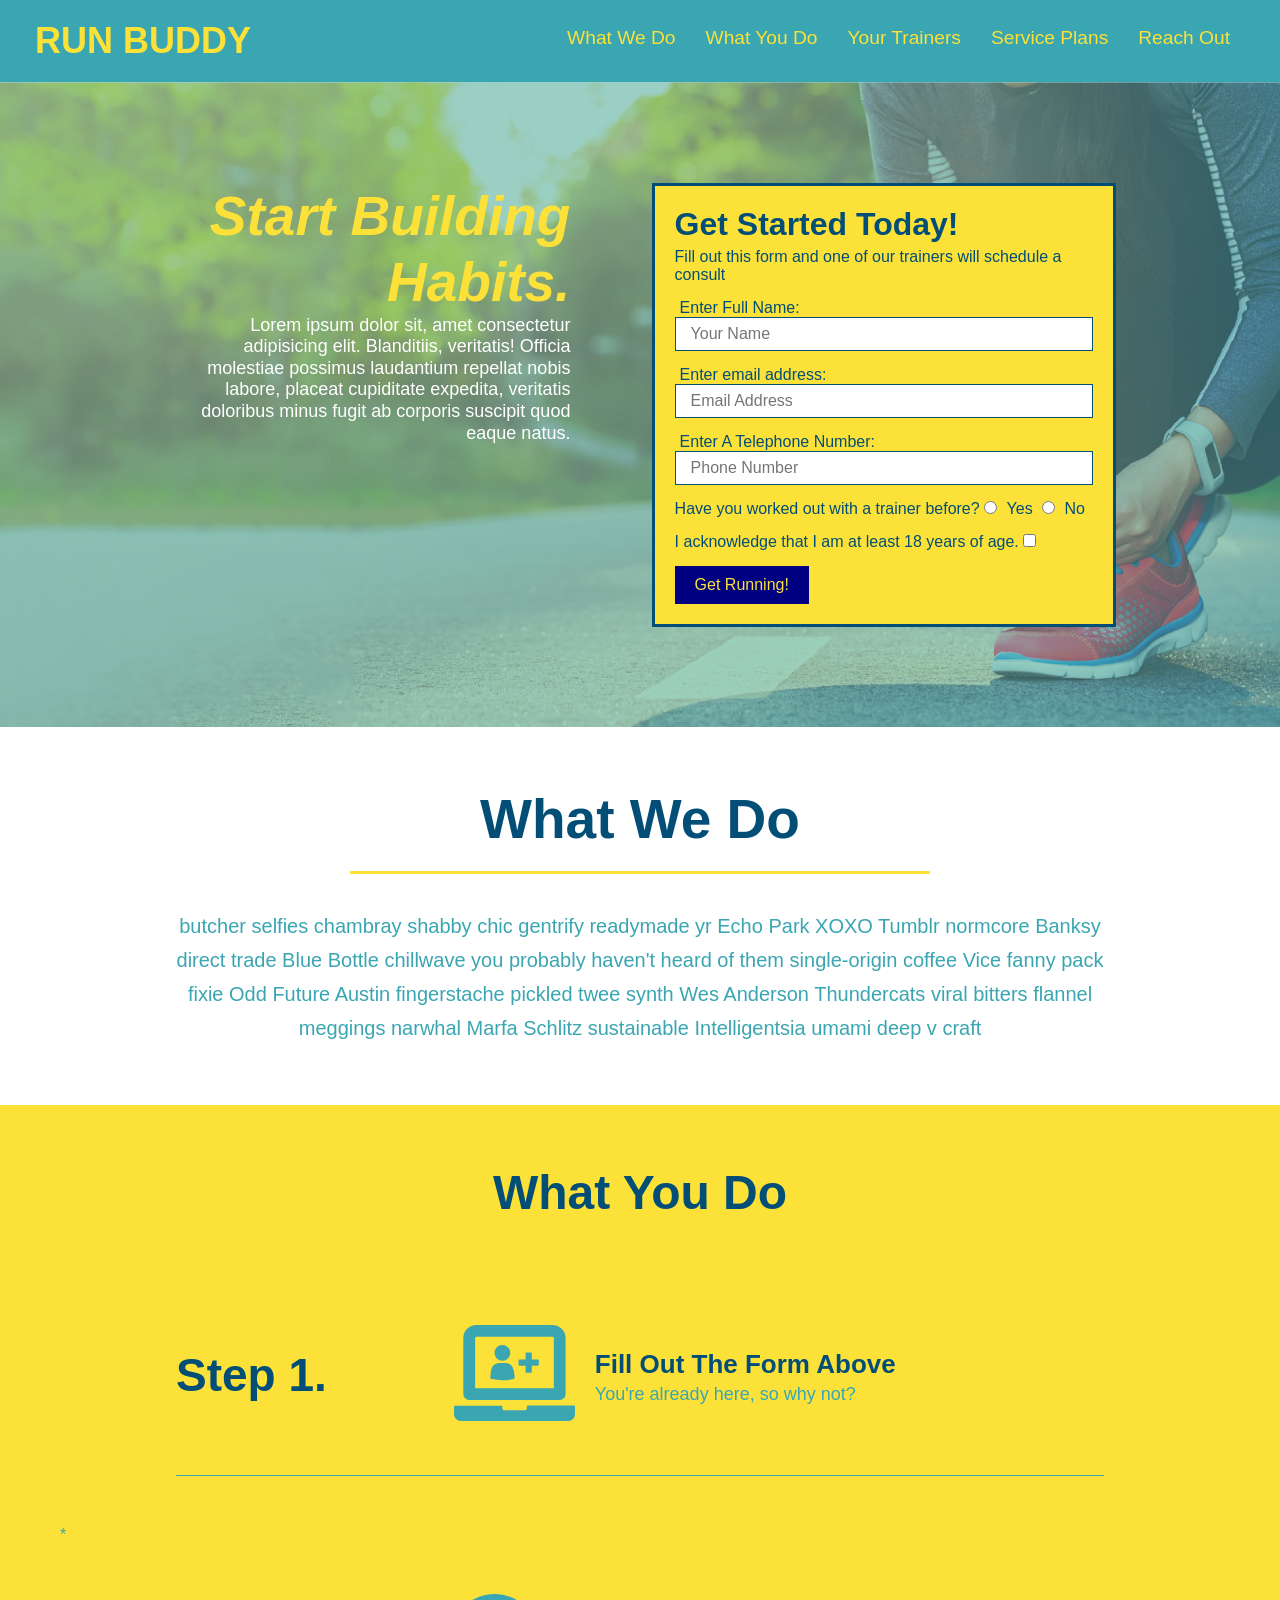
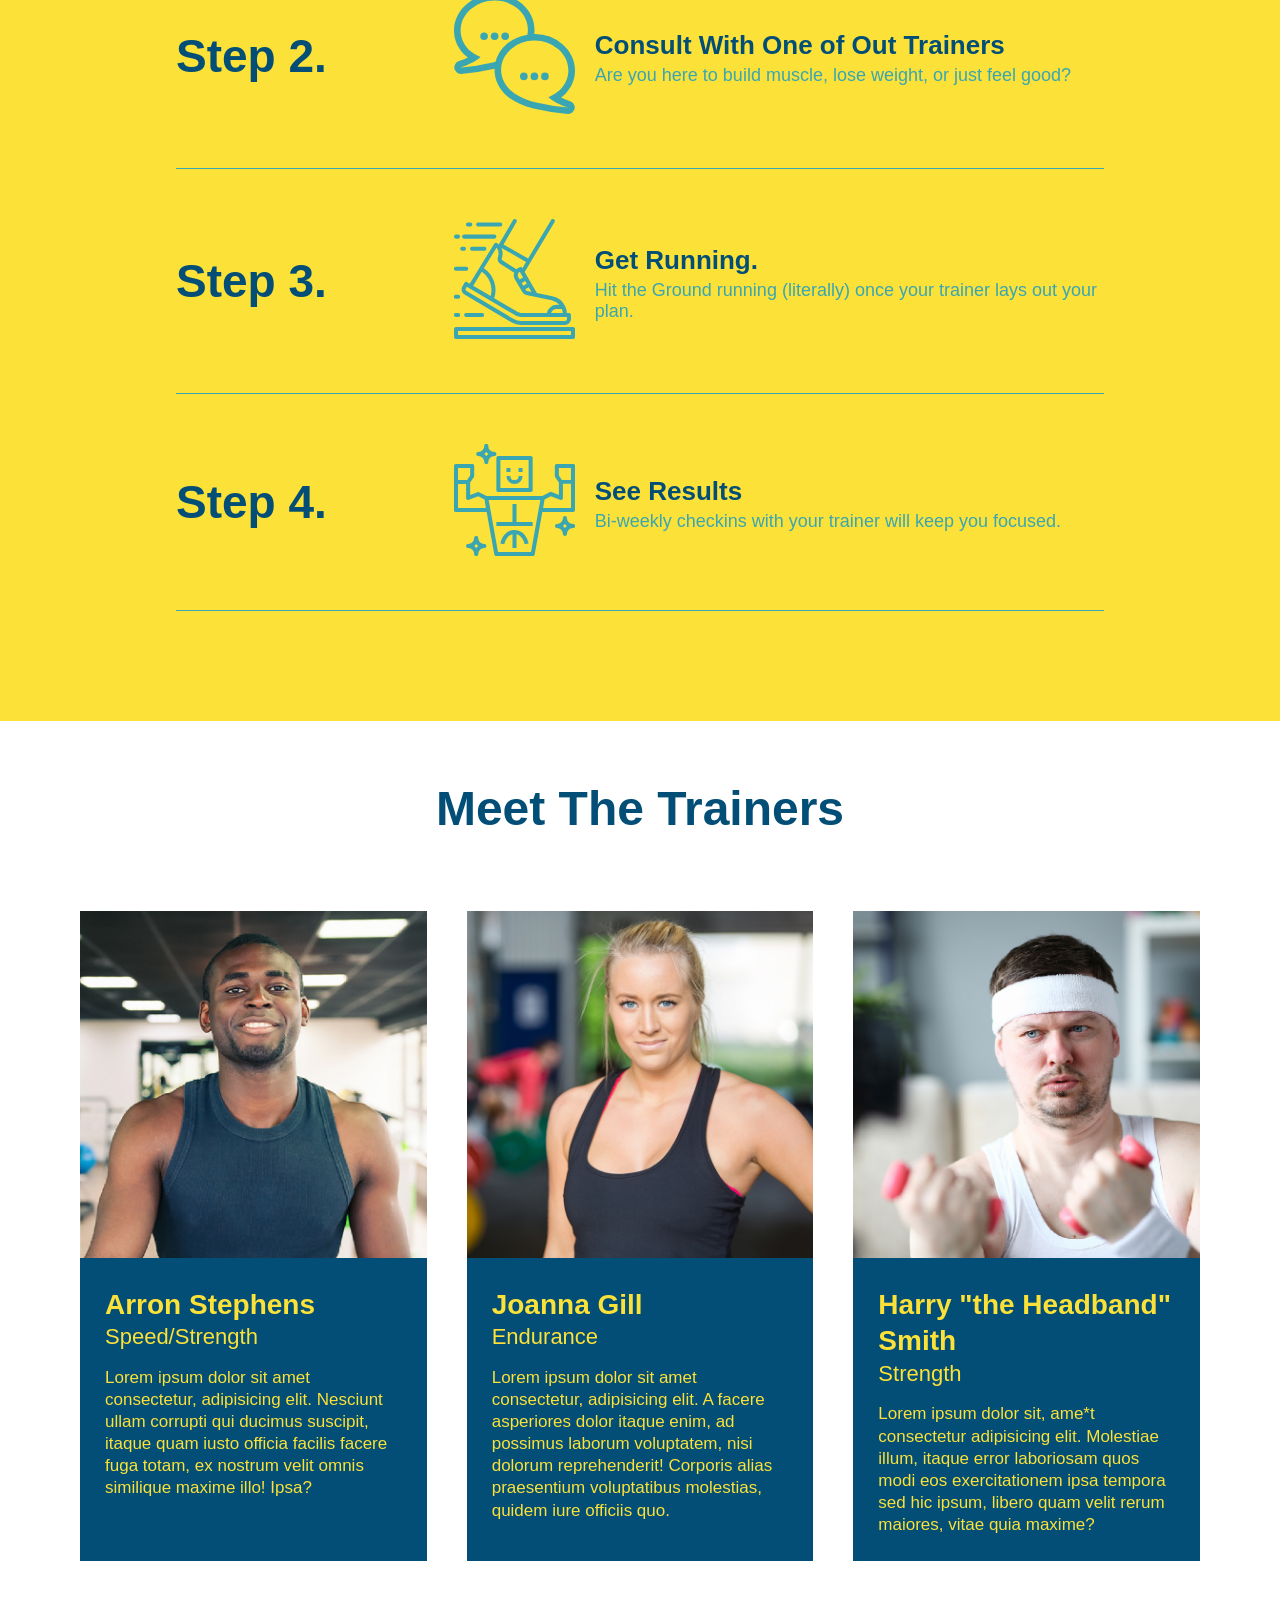
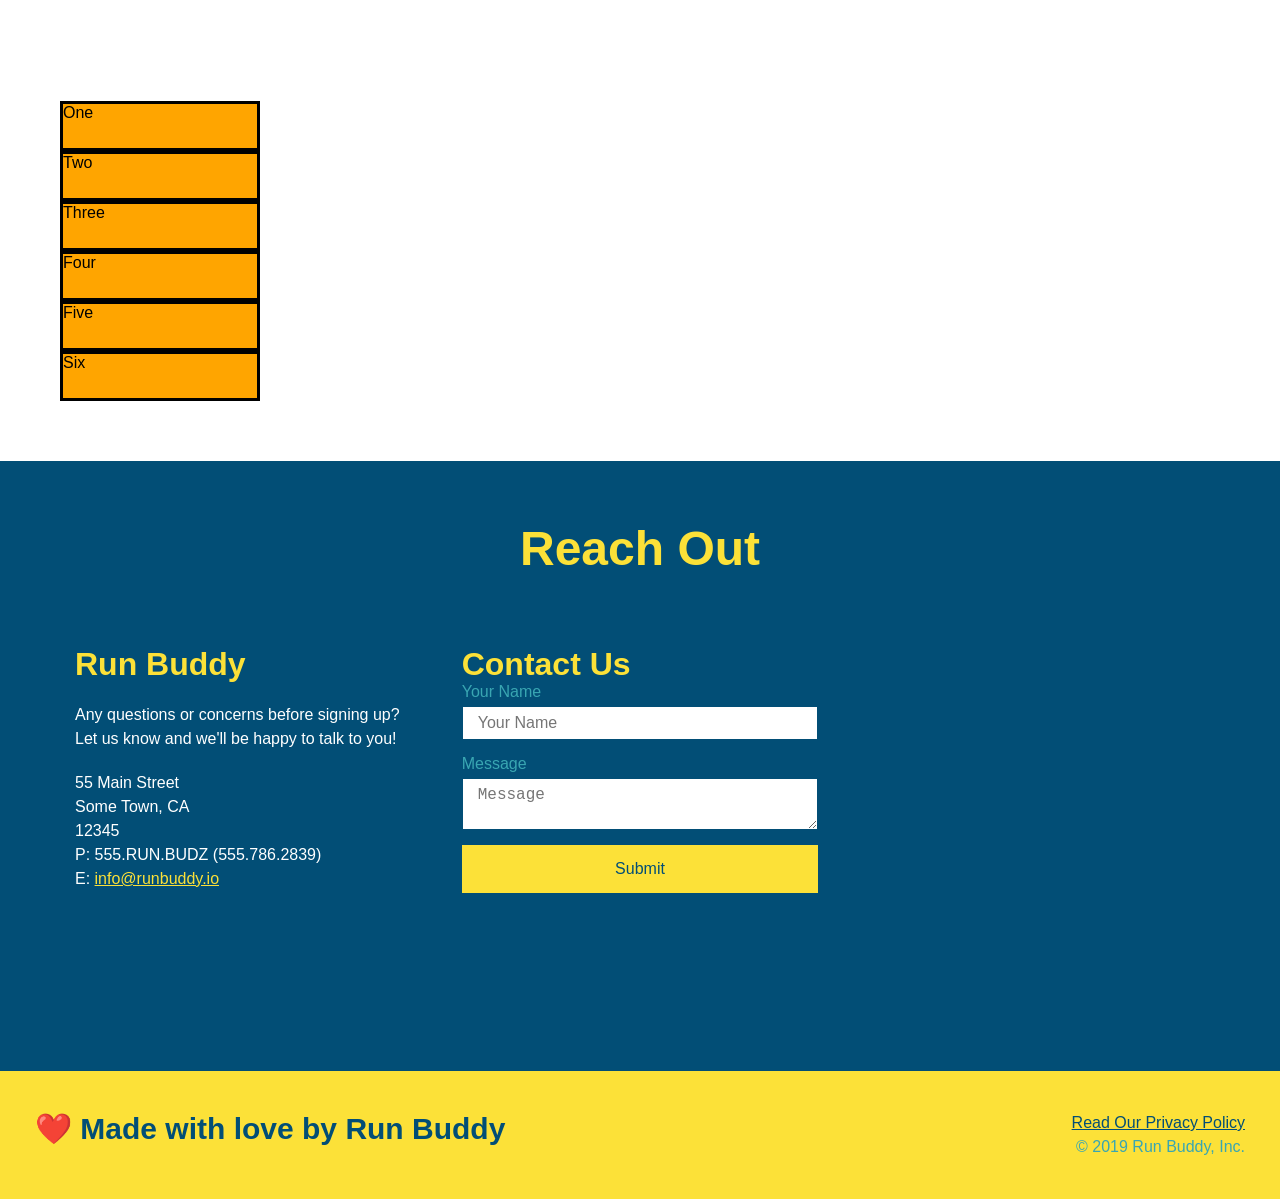
==== index.html @ 864a6c9a "added grid example" ====
<!DOCTYPE html>
<html lang="en">
<head>
    <meta name="viewport" content="width=device-width, initial-scale=1.0" />
    <meta charset="UTF-8"/>
    <title>Run Buddy</title>
</head>
<link rel="stylesheet" href="./assets/css/style.css" />
<body>
    <!--navigation-->
<header>
        <h1>
            <a href="./index.html">RUN BUDDY</a>
        </h1>
  <nav>
    <!--unordered list element-->
    <ul>
        <!--list item element-->
        <li>    
            <!--anchor element-->
            <a href="#what-we-do"> What We Do</a>    
        </li>
        <li>
            <a href="#what-you-do">What You Do</a>
        </li>
        <li>
            <a href="#your-trainers">Your Trainers</a>
        </li>
        <li>
            <a href="#service-plans">Service Plans</a>
        </li>
        <li>
            <a href="#reach-out">Reach Out</a>
        </li>
    </ul>
  </nav>
</header>  

    <!--hero/jumbotron-->
<section class="hero">
    <article class="hero-cta">
        <h2>Start Building Habits.</h2>
        <p>Lorem ipsum dolor sit, amet consectetur adipisicing elit. Blanditiis, veritatis! Officia molestiae possimus laudantium repellat nobis labore, placeat cupiditate expedita, veritatis doloribus minus fugit ab corporis suscipit quod eaque natus.</p>
    </article>
    <div class="hero-form">
        <h3>Get Started Today!</h3>
        <p>Fill out this form and one of our trainers will schedule a consult</p>
        <form>
            <label for="name">Enter Full Name:</label>
            <input class="form-input" type="text" placeholder="Your Name" name="name" id="name"/>
            <label for="email">Enter email address:</label>
            <input class="form-input" type="email" placeholder="Email Address" name="email" id="email"/>
            <label for="phone">Enter A Telephone Number:</label>
            <input class="form-input" type="tel" placeholder="Phone Number" name="phone" id="phone"/>
            <p>Have you worked out with a trainer before?
                <input type="radio" name="trainer-confirm" id="trainer-yes">
                <label for="trainer-yes">Yes</label>
                <input type="radio" name="trainer-confirm" id="trainer-no">
                <label for="trainer-no">No</label>
            </p>
            <p>
                I acknowledge that I am at least 18 years of age.
                <input type="checkbox" name="age-confirm" id="checkbox">
                <label for="18-or-over"></label>
            </p>
            <button type="submit">
                Get Running!
            </button>   
        </form>
    </div>
</section>

<!--"What we do" section-->
<section id="what-we-do" class="intro">
    <div class="flex-row">
        <h2 class="section-title primary-border">What We Do</h2>
    </div>

    <div class="flex-row">
        <p>
            butcher selfies chambray shabby chic gentrify readymade yr Echo Park XOXO Tumblr normcore Banksy direct trade Blue Bottle chillwave you probably haven't heard of them single-origin coffee Vice fanny pack fixie Odd Future Austin fingerstache pickled twee synth Wes Anderson Thundercats viral bitters flannel meggings narwhal Marfa Schlitz sustainable Intelligentsia umami deep v craft
        </p>
    </div>
</section>

<!--"what you do" section-->
<section id="what-you-do" class="steps" >
    <div class="flex-row">
        <h2 class="section-title secondary-border">What You Do</h2>
    </div>
    
    <div class="step">
        <h3>Step 1.</h3>
        <div class="step-info">
            <div class="step-img">
                <img src="./assets/images/step-1.svg" alt="" />
            </div>    
            <div class="step-text">
                <h4>Fill Out The Form Above</h4>
                <p>You're already here, so why not?</p>
            </div> 
        </div>    
    </div>
*
    <div class="step">
        <h3>Step 2.</h3>
        <div class="step-info">
            <div class="step-img">
                <img src="./assets/images/step-2.svg" alt="" />
            </div>
            <div class="step-text">
                <h4>Consult With One of Out Trainers</h4>    
                <p>Are you here to build muscle, lose weight, or just feel good?</p>
            </div>   
        </div>        
    </div>

    <div class="step">
        <h3>Step 3.</h3>
        <div class="step-info">
            <div class="step-img">
                <img src="./assets/images/step-3.svg" alt="" />
            </div>
            <div class="step-text">    
                <h4>Get Running.</h4>
                <p>Hit the Ground running (literally) once your trainer lays out your plan.</p>
            </div>      
        </div>        
    </div>

    <div class="step">
        <h3>Step 4.</h3>
        <div class="step-info">
            <div class="step-img">  
                <img src="assets/images/step-4.svg" alt="" />
            </div>
            <div class="step-text">
                <h4>See Results</h4>
                <p>Bi-weekly checkins with your trainer will keep you focused.</p>
            </div>
        </div>
    </div>
</section>

<!--"meet the trainers" section-->
<section id="your-trainers">
    <div class="flex-row">
        <h2 class="section-title primary-border">Meet The Trainers</h2>
    </div>
    <!--first trainer bio-->
    <div class="trainers">
    <article class="trainer">
        <img src="./assets/images/trainer-1.jpg" alt="Arron Stephens in his workout clothes, ready to pump iron" />
            <div class="trainer-bio">
                <h3 class="trainer-name">Arron Stephens</h3>
                <h4 class="trainer-role">Speed/Strength</h4>
                <p>Lorem ipsum dolor sit amet consectetur, adipisicing elit. Nesciunt ullam corrupti qui ducimus suscipit, itaque quam iusto officia facilis facere fuga totam, ex nostrum velit omnis similique maxime illo! Ipsa?</p>
            </div>
    </article>
    <!--second trainer bio-->
    <article class="trainer">
        <img src="./assets/images/trainer-2.jpg" alt="Joanna Gill cooling off after a workout">
        <div class="trainer-bio">
            <h3 class="trainer-name">Joanna Gill</h3>
            <h4 class="trainer-role">Endurance</h4>
            <p>Lorem ipsum dolor sit amet consectetur, adipisicing elit. A facere asperiores dolor itaque enim, ad possimus laborum voluptatem, nisi dolorum reprehenderit! Corporis alias praesentium voluptatibus molestias, quidem iure officiis quo.</p>
        </div>
    </article>
    <!--third trainer bio-->
    <article class="trainer">
        <img src="./assets/images/trainer-3.jpg" alt="Harry Smith wearing a headband and lifting comically small pink weights">
        <div class="trainer-bio">
            <h3 class="trainer-name">Harry "the Headband" Smith</h3>
            <h4 class="trainer-info">Strength</h4>
        <p>Lorem ipsum dolor sit, ame*t consectetur adipisicing elit. Molestiae illum, itaque error laboriosam quos modi eos exercitationem ipsa tempora sed hic ipsum, libero quam velit rerum maiores, vitae quia maxime?</p>
        </div>
    </article>
    </div>
</section>

<!--grid container for service plans-->
<section id="sevice-plans" class="sevices">
    <div class="service-grid-container">
        <div class="service-grid-item">One</div>
        <div class="service-grid-item">Two</div>
        <div class="service-grid-item">Three</div>
        <div class="service-grid-item">Four</div>
        <div class="service-grid-item">Five</div>
        <div class="service-grid-item">Six</div>
    </div>
</section>

<!--"reach out" section-->
<section id="reach-out" class="contact">
    <div class="flex-row">
        <h2 class="section-title secondary-border">Reach Out</h2>
    </div>

    <div class="contact-info"> 
       
        <div>
            <h3>Run Buddy</h3>
            <p>
                Any questions or concerns before signing up?
                <br />
                Let us know and we'll be happy to talk to you!
            </p>

            <address>
                55 Main Street <br />
                Some Town, CA <br />
                12345 <br />
                P: 555.RUN.BUDZ (555.786.2839)<br />
                E: <a href="mailto:info@runbuddy.io">info@runbuddy.io</a>
            </address>
        </div>

        <div class="contact-form">
            <h3>Contact Us</h3>
            <form>
                <label for="contact-name">Your Name</label>
                <input type="text" id="contact-name" placeholder="Your Name"/>

                <label for="contact-message">Message</label>
                <textarea id="contact-message" placeholder="Message"></textarea>

                <button type="submit">Submit</button>
            </form>
        </div>

        <iframe src="https://www.google.com/maps/embed?pb=!1m18!1m12!1m3!1d103471.45223251419!2d-86.49048897384084!3d35.86168162501963!2m3!1f0!2f0!3f0!3m2!1i1024!2i768!4f13.1!3m3!1m2!1s0x8863f80e5b170141%3A0x850cb92ad6b577f6!2sMurfreesboro%2C%20TN!5e0!3m2!1sen!2sus!4v1607637557446!5m2!1sen!2sus"
            width="400"
            height="400"
            frameborder="0"
            style="border:0;"
            allowfullscreen="" 
            aria-hidden="false"
            tabindex="0">
        </iframe>

    </div>    
</section>



<!--footer-->
<footer>
    <h2>❤️ Made with love by Run Buddy</h2>
        <div>
                <a href="./privacy-policy.html">Read Our Privacy Policy</a><br />
                &copy; 2019 Run Buddy, Inc.
        </div>
</footer>
</body>
</html>
---- assets/css/style.css ----
*
    {
        margin: 0;
        padding: 0;
        box-sizing: border-box;
    }

body
    {
        color: #39a6b2;
        font-family: Helvetica, Arial, sans-serif;
    }
/* apply styles to <header>*/
header
    {
        padding: 20px 35px;
        background-color: #39a6b2;
        display: flex;
        justify-content: space-between;
        flex-wrap: wrap;
    }

header h1
    {
        font-weight: bold;
        font-size: 36px;
        color: #fce138;
        margin:0;
    }

header a
    {
        text-decoration: none;
        color: #fce138;
    }

header nav
    {
        margin: 7px 0;
    }

header nav ul
    {
        display: flex;
        flex-wrap: wrap;
        justify-content: space-between;
        align-items: center;
        list-style: none;
    }
    
header nav ul li a
    {
        padding: 10px 15px;
        font-weight: lighter;
        font-size: 1.5vw;
    }

/* apply styles to the footer*/
footer  
    {
        display: flex; 
        justify-content: space-between;
        flex-wrap: wrap; 
        background: #fce138;
        width: 100%;
        padding: 40px 35px;
    }

footer h2 
    
    {
        color: #024e76;
        font-size: 30px;
        margin: 0;
    }

footer div 
    {
        line-height: 1.5;
        text-align: right;
    }

footer a
    {
        color: #024e76;
    }

section 
    {
        padding: 60px;
    }

/* hero style start*/
.hero 
    {
        align-items: flex-start;
        display: flex;
        justify-content: center;
        flex-wrap: wrap;
        background-image: url("../images/hero-bg.jpg");
        background-size: cover;
        background-position: center;
    }

    .hero-cta
        {
            width: 35%;
            text-align: right;
            margin: 3.5%;
            color: #fff;
            font-size: 18px;
            line-height: 1.2;
        }

    .hero-cta h2
        {
            font-style: italic;
            font-size: 55px;
            color: #fce138;
        }

    .hero-form
    {
        background-color: #fce138;
        padding: 20px;
        color: #024e76;
        border: solid 3px #024e76;
        width: 40%;
        margin: 3.5%;
    }

.hero-form p
    {
        margin: 5px 0 15px 0;
    }

.hero-form h3 
    {
        font-size: xx-large;
        margin: 0;
    }

.form-input
    {
        border: 1px solid #024e76;
        display: block;
        padding: 7px 15px;
        font-size: 16px;
        color: #024e76;
        width: 100%;
        margin-bottom: 15px;
    }

.hero-form label 
    {
        margin: 0 5px;
    }

.hero-form button
    {
        background-color: navy;
        color: #fce138;
        border:none;
        padding: 10px 20px;
        font-size: 16px;
    }
/*hero style ends*/

/*start style info section*/

.section-title
    {
        padding-bottom: 20px;
        text-align: center;
        width: 50%;
        margin: 0 auto 35px auto;
        font-size: 48px;
        color: #024e76;
        
    }

.primary-border
    {
        border-color: #fce138;
    }

.secondary-border
    {
        border-color: #39a6b2;
    }

.intro h2
    {
        font-size: 55px;
        color: #024e76;
        margin-bottom: 35px;
        padding: 0 100px 20px 100px;
        border-bottom: 3px solid;
        border-color: #fce138; 
        display: inline-block;
    }

.intro p
    {
        text-align: center;
        line-height: 1.7;
        color: #39a6b2;
        width: 80%;
        font-size: 20px;
        margin: 0 auto 0 auto;
    }

.steps  
    {
        background-color: #fce138;
    }

.step
    {
        margin: 50px auto;
        padding-bottom: 50px;
        width: 80%;
        border-bottom: 1px solid #39a6b2;
        display: flex;
        flex-wrap: wrap;
        align-items: center;
        justify-content: space-between;
    }

.step-info
    {
        flex: 2 70%;
        display: flex;
        flex-wrap: wrap;
        align-items: center;
    }

.step-img
    {
        flex: 1 12%;
        margin-right: 20px;
    }

.step h3
    {
        flex: 1 30%;
        color: #024e76;
        font-size: 46px;
    }

.step-text
    {
        flex: 12;
    }

.step-text p
    {
        color: #39a6b2;
        font-size: 18px;
    }

.step-text h4
    {
        font-size: 26px;
        line-height: 1.5;
        color: #024e76;
    }

.step-img img
    {
        max-width: 100%;
    }

/* start styling trainer info*/

.trainers 
    {
        width: 100%;
        margin: 0 auto;
        display: flex;
        flex-wrap: wrap;
        justify-content: space-around;
    }

.trainer
    {
        margin: 20px;
        background: #024e76;
        color: #fce138;
        flex: 1;
    }

.trainer img
    {
        width: 100%;
    }

.trainer-bio
    {
        padding: 25px;
        line-height: 1.3;
    }

.trainer-bio h3
    {
        font-size: 28px;
    }

.trainer-bio h4
    {
        font-weight: lighter;
        font-size: 22px;
        margin-bottom: 15px;
    }

.trainer-bio p
    {
        font-size: 17px;
    }

.text-left
    {
        text-align: left;
    }

.text-right
    {
        text-align: right;
    }

.flex-row
    {
        display: flex;
    }
/* end styling trainer info*/

/* service plan grid style */
.service-grid-container
    {
        display: grid;
    }

.service-grid-item
    {
        width: 200px;
        height: 50px;
        background-color: orange;
        border: solid;
        color: black;
    }


/* start styling reach out section*/
.contact
    {
        background-color: #024e76;
    }

.contact h2
    {
        color: #fce138;
    }

.contact-info
    {
        display: flex;
        justify-content: space-between;
        flex-wrap: wrap;
    }

.contact-info > *
    {
        flex: 1;
        margin: 15px;
    }

.contact-info iframe
    {
        height: 350px;
    }

.contact h3 
    {
        color: #fce138;
        font-size: 32px;
    }

.contact-info p, .contact-info address 
    {
        margin: 20px 0;
        line-height: 1.5;
        font-size: 16px;
        font-style: normal;
        color: white;
    }

.contact-info a
    {
        color: #fce138;
    }

.contact-form input, .contact-form textarea
    {
        border: 1px solid #024e76;
        display: block;
        padding: 7px 15px;
        font-size: 16px;
        color: #024e76;
        width: 100%;
        margin-bottom: 15px;
        margin-top: 5px;
    }

.contact-form button
    {
        width: 100%;
        border: none;   
        background: #fce138;
        color: #024e76;
        text-align: center;
        padding: 15px 0;
        font-size: 16px;
    }

/*reach out style end*/

/* MediaQuery styles*/ 

@media screen and (max-width:980px)
{
    header
        {
            padding-bottom: 0;
            justify-content: center;
        }
    
    header h1 
        {
            width: 100%;
            text-align: center;
        }
    
    header nav ul
        {
            margin-top: 20px;
            width: 100%;
            justify-content: center;
        }
    footer h2, footer div
        {
            text-align: center;
            width: 100%;
        }
    .hero-cta, .hero-form
        {
            width: 100%;
        }
    .hero-cta
        {
            text-align: center;
        }
    .section-title
        {
            width: 80%;
        }
    .trainer
        {
            flex: 0 70%;
        }
    .contact-info iframe
        {
            flex: 1 100%;
        }
}

@media screen and (max-width:768px)
{
    section 
        {
            padding: 30px 15px;
        }
    .step h3 
        {
            flex: 1 100%;
            text-align: center;
        }
    .step-info
        {
            flex: 2 100%;
            text-align: center;
            justify-content: center;
        }
    .step-img 
        {
            flex: 0 32%;
            margin-right: 0;
            margin-top: 15px;
            margin-bottom: 15px;
        }
    .step-text
        {
            flex: 100%;
        }
}

@media screen and (max-width: 575px)
{
    .hero-form button 
        {
            width: 100%;
        }
    .section-title
        {
            width: 95%;
        }
    .intro p 
        {
            width: 100%;
        }
    .trainer
        {
            flex: 0 100%;
        }
    .contact-info > *
        {
            flex: 0 100%;
        }
    .contact-form
        {
            order: 3;
        }
}
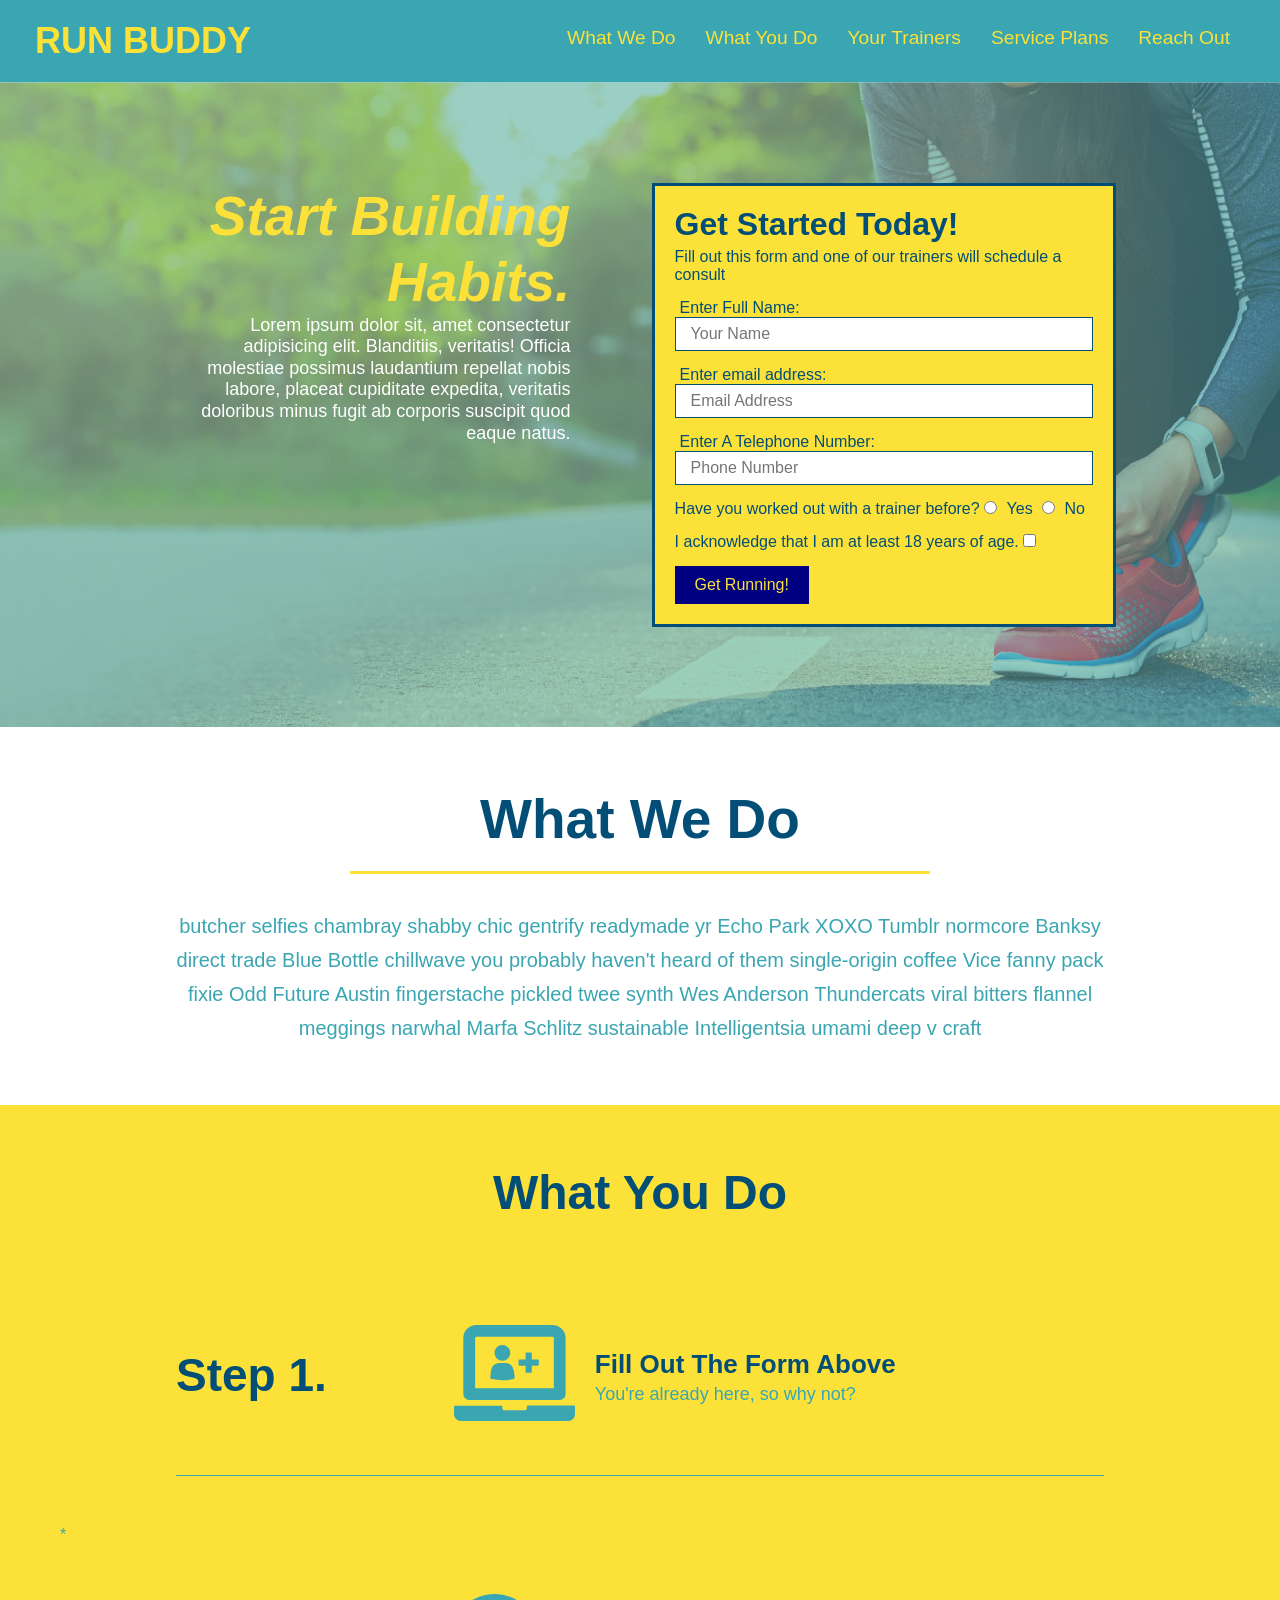
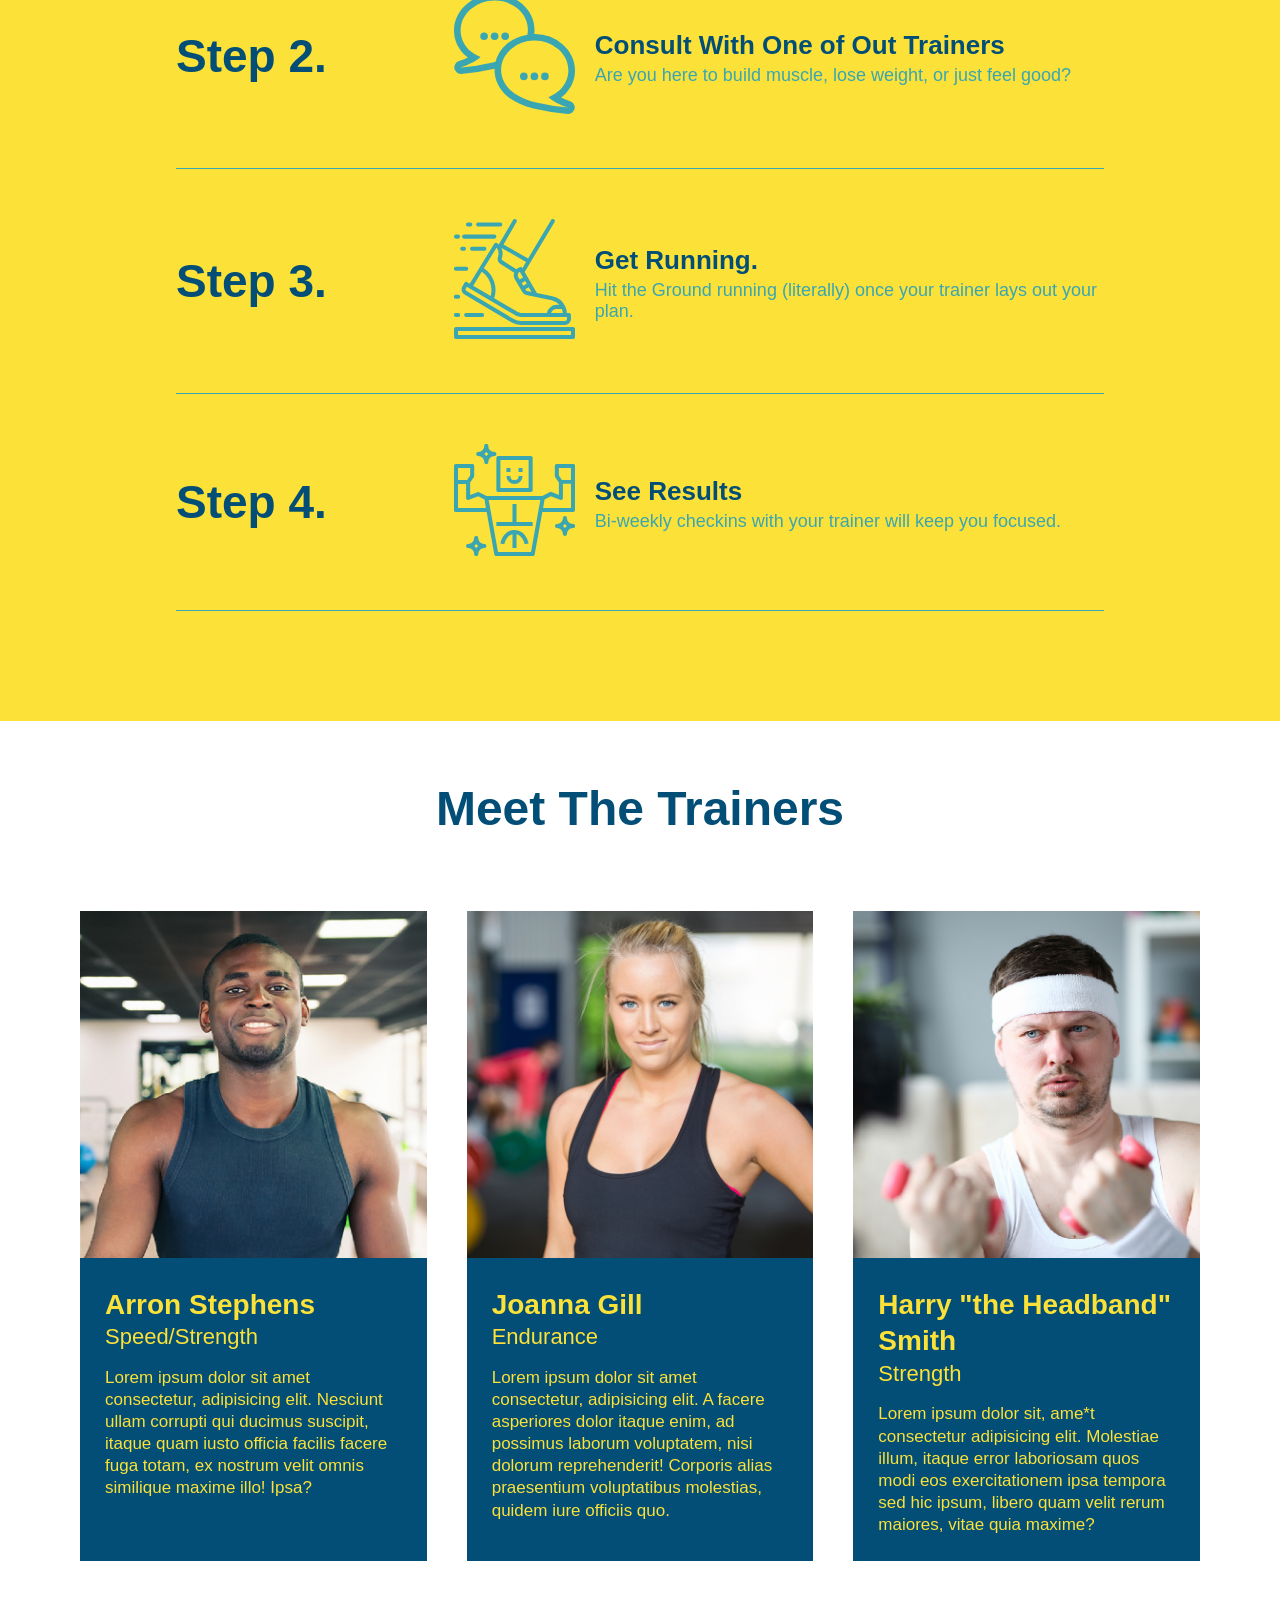
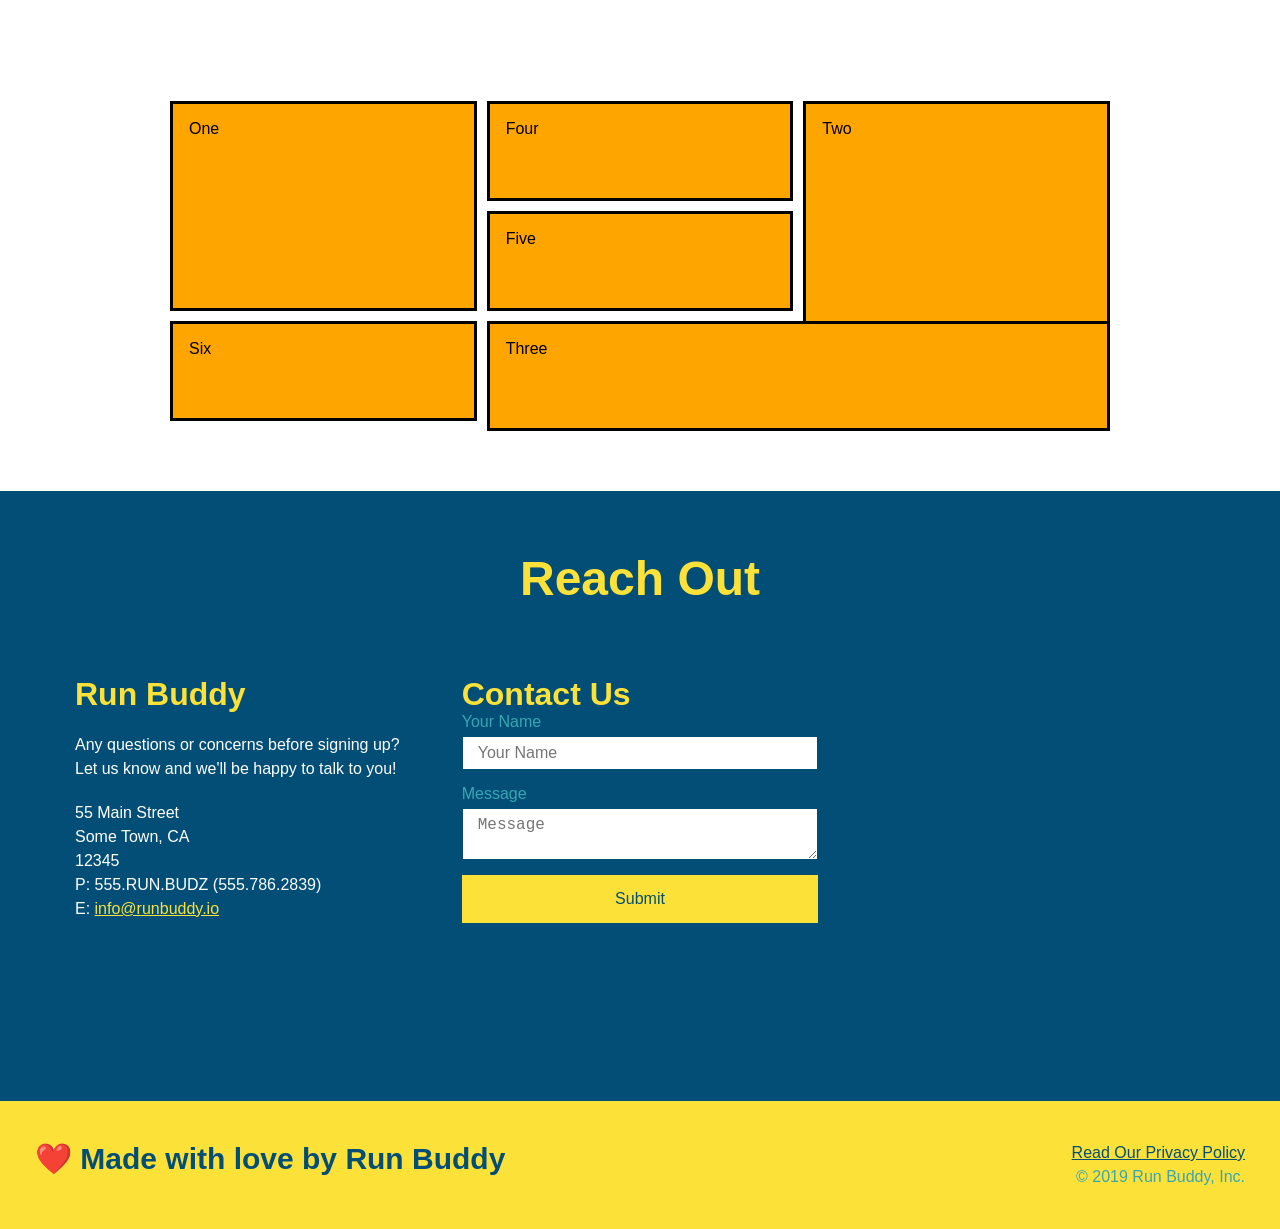
==== commit bb180925: "example grid" ====
--- a/index.html
+++ b/index.html
@@ -181,12 +181,12 @@
 <!--grid container for service plans-->
 <section id="sevice-plans" class="sevices">
     <div class="service-grid-container">
-        <div class="service-grid-item">One</div>
-        <div class="service-grid-item">Two</div>
-        <div class="service-grid-item">Three</div>
-        <div class="service-grid-item">Four</div>
-        <div class="service-grid-item">Five</div>
-        <div class="service-grid-item">Six</div>
+        <div class="service-grid-item box1">One</div>
+        <div class="service-grid-item box2">Two</div>
+        <div class="service-grid-item box3">Three</div>
+        <div class="service-grid-item box4">Four</div>
+        <div class="service-grid-item box5">Five</div>
+        <div class="service-grid-item box6">Six</div>
     </div>
 </section>
 
--- a/assets/css/style.css
+++ b/assets/css/style.css
@@ -337,17 +337,39 @@
 /* service plan grid style */
 .service-grid-container
     {
+        max-width: 940px;
+        margin: 0 auto;
         display: grid;
+        grid-template-columns: repeat(3, 1fr);
+        grid-template-rows: repeat(3, 100px);
+        grid-gap: 10px;
     }
 
 .service-grid-item
     {
-        width: 200px;
-        height: 50px;
         background-color: orange;
         border: solid;
+        padding: 1em;
         color: black;
     }
+
+.box1 
+    {
+        grid-column: 1/2;
+        grid-row: 1/3;
+    }
+
+.box2
+    {
+        grid-column: 3/4;
+        grid-row: 1/-1;
+    }
+
+.box3 
+{
+    grid-column: 2/ span 2;
+    grid-row: 3/ span1;
+}
 
 
 /* start styling reach out section*/
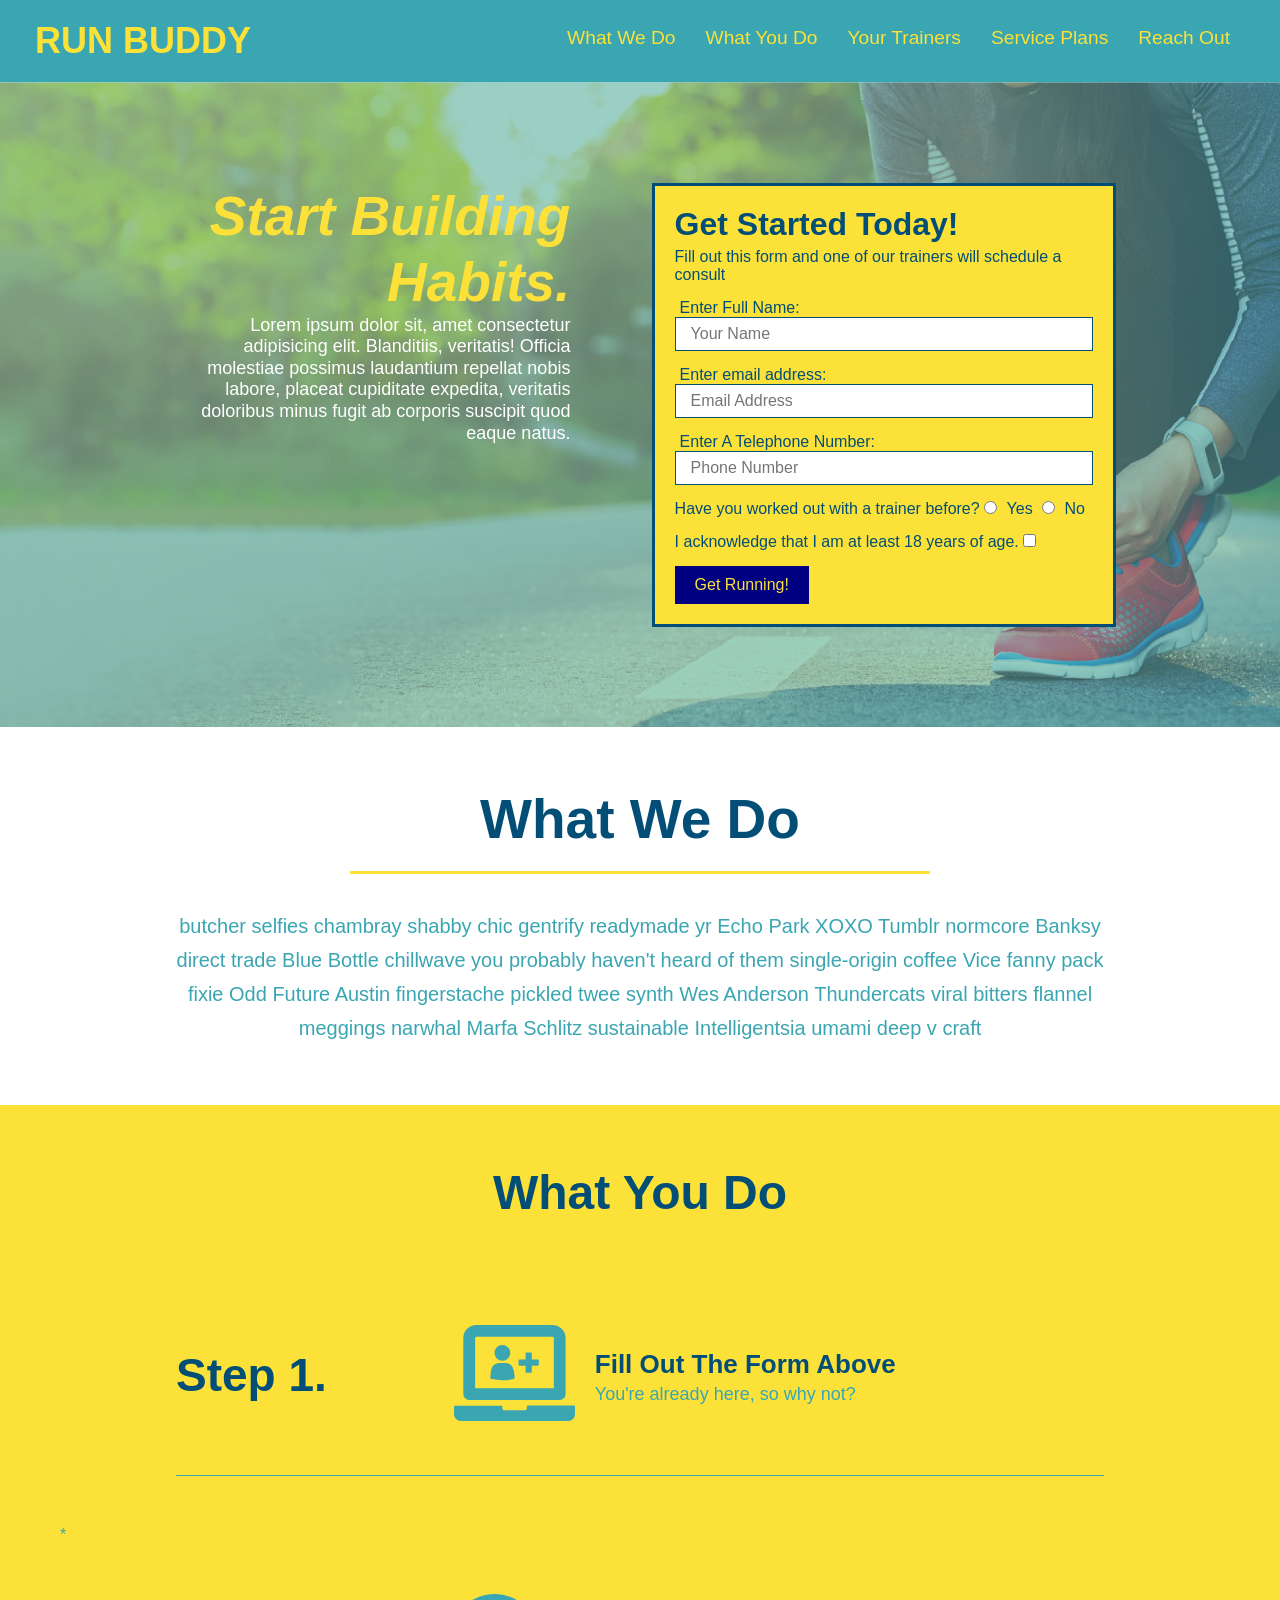
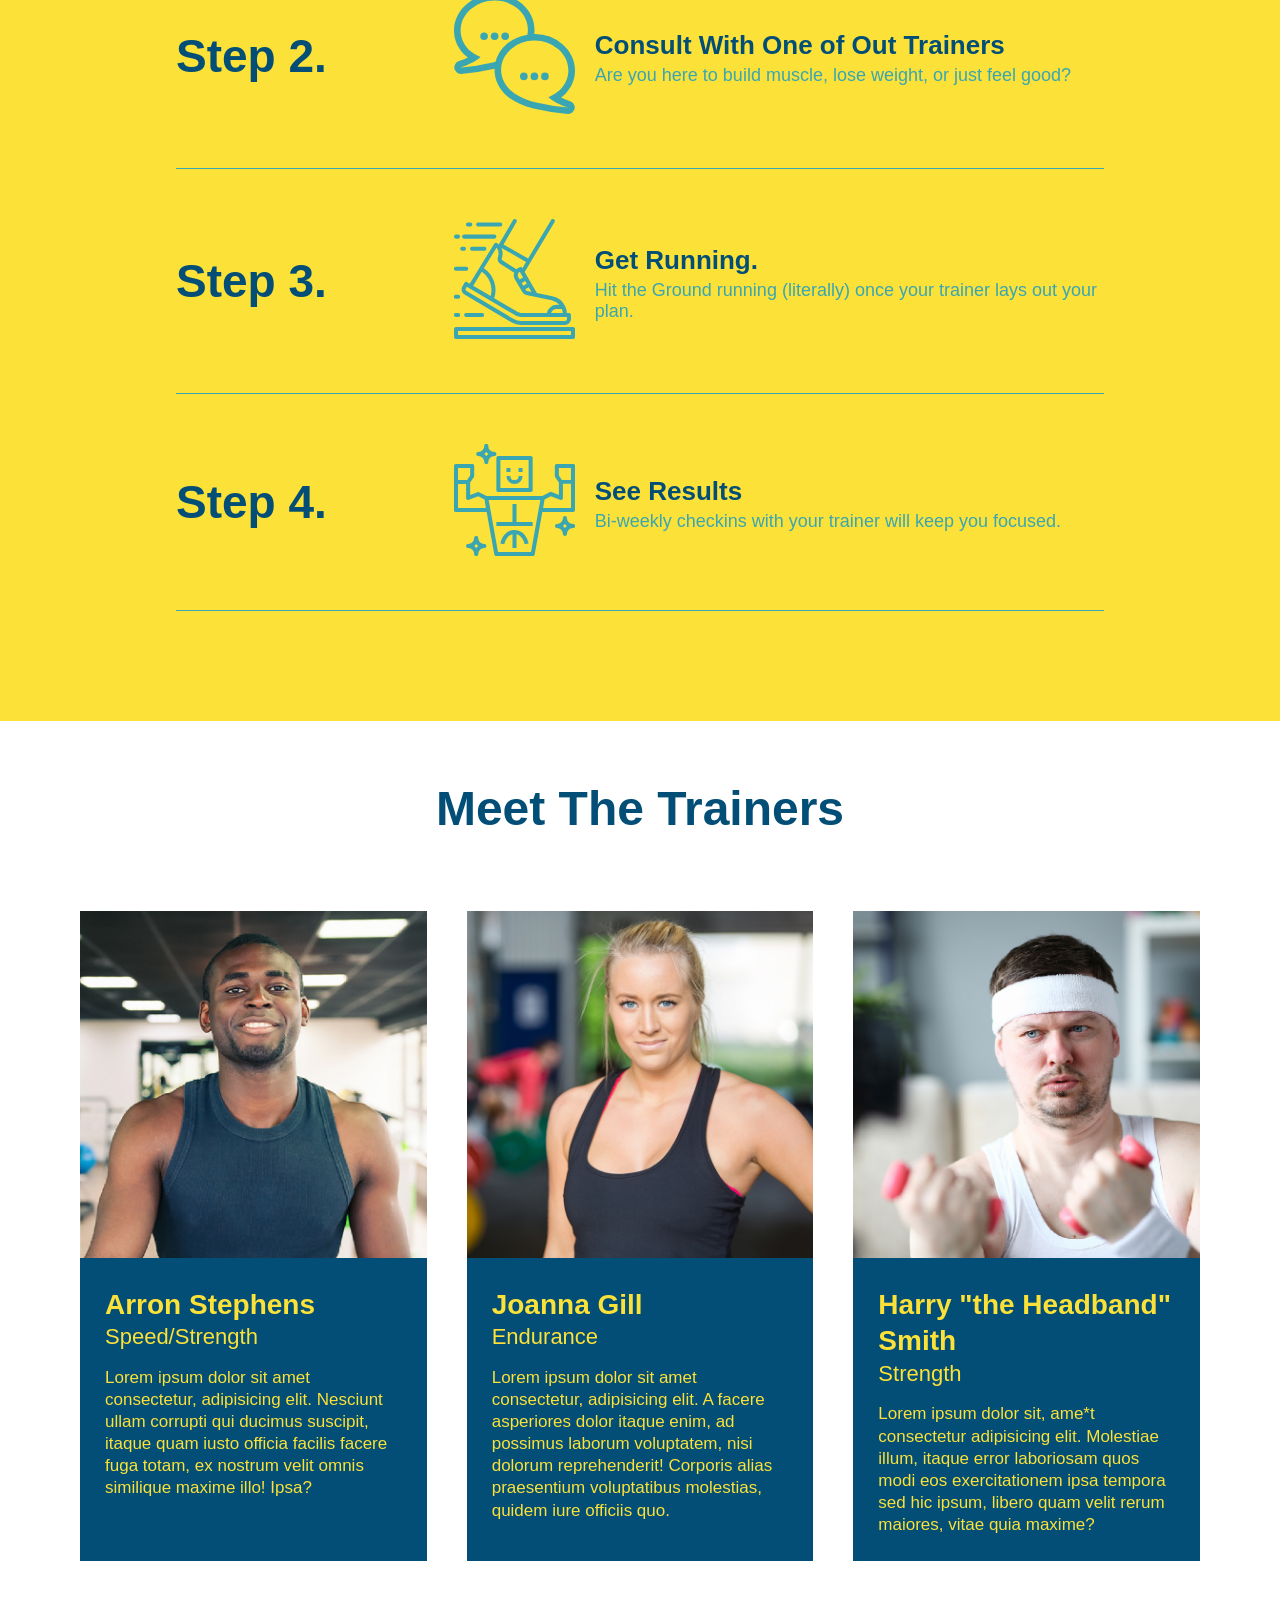
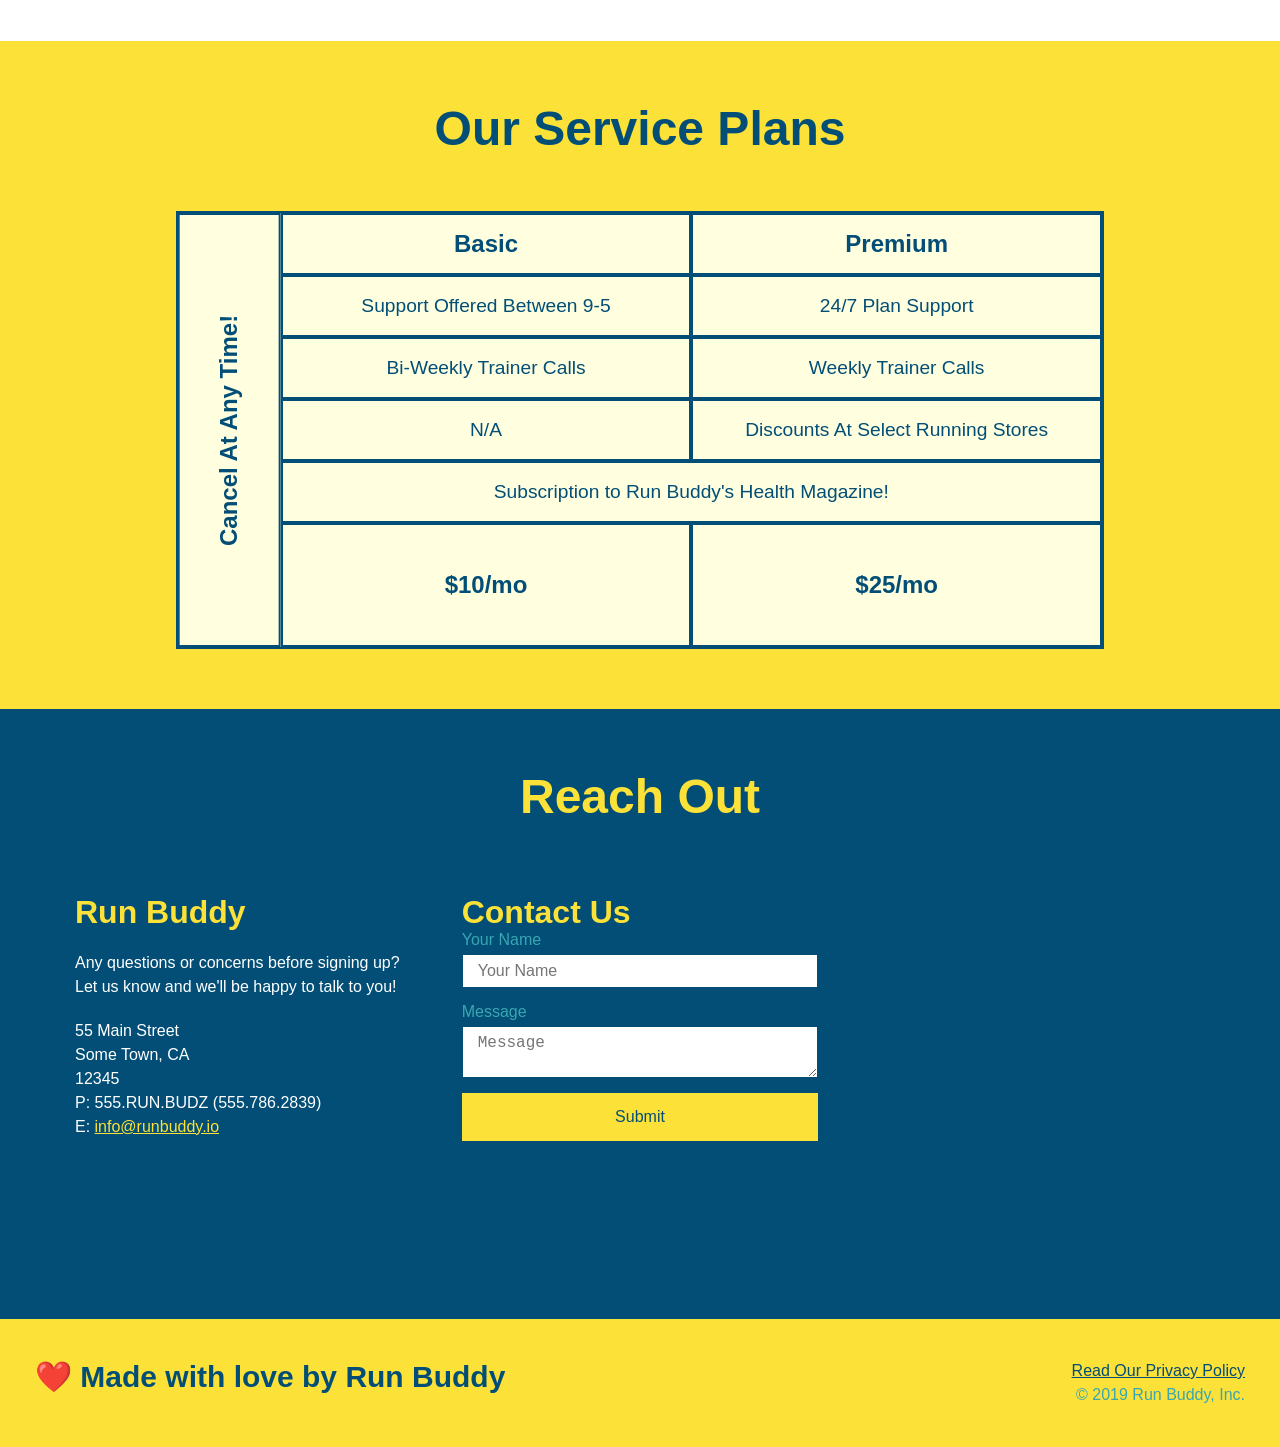
==== commit 18f61118: "added service table comparison" ====
--- a/index.html
+++ b/index.html
@@ -179,14 +179,63 @@
 </section>
 
 <!--grid container for service plans-->
-<section id="sevice-plans" class="sevices">
-    <div class="service-grid-container">
-        <div class="service-grid-item box1">One</div>
-        <div class="service-grid-item box2">Two</div>
-        <div class="service-grid-item box3">Three</div>
-        <div class="service-grid-item box4">Four</div>
-        <div class="service-grid-item box5">Five</div>
-        <div class="service-grid-item box6">Six</div>
+<section id="sevice-plans" class="services">
+    <h2 class="section-title secondary-border">
+        Our Service Plans
+    </h2>
+    <div class="service-grid-wrapper">
+        <div class="service-grid-container">
+            
+            <!--Headers-->
+            <div class="service-grid-item grid-head basic">
+                Basic
+            </div>
+            
+            <div class="service-grid-item grid-head premium">
+                Premium
+            </div>
+            
+            <!--Body-->
+            <div class="service-grid-item basic">
+                Support Offered Between 9-5
+            </div>
+            
+            <div class="service-grid-item premium">
+               24/7 Plan Support
+            </div>
+            
+            <div class="service-grid-item basic">
+                Bi-Weekly Trainer Calls
+            </div>
+            
+            <div class="service-grid-item premium">
+                Weekly Trainer Calls
+            </div>
+            
+            <div class="service-grid-item basic">
+                N/A
+            </div>
+            
+            <div class="service-grid-item premium">
+                Discounts At Select Running Stores
+            </div>
+            
+            <div class="service-grid-item both">
+                Subscription to Run Buddy's Health Magazine!
+            </div>
+
+            <div class="service-grid-item grid-price basic">
+                $10/mo 
+            </div>
+
+            <div class="service-grid-item grid-price premium">
+                $25/mo
+            </div>
+
+            <div class="service-grid-item cancel">
+                Cancel At Any Time!
+            </div>
+        </div>
     </div>
 </section>
 
--- a/assets/css/style.css
+++ b/assets/css/style.css
@@ -334,44 +334,6 @@
     }
 /* end styling trainer info*/
 
-/* service plan grid style */
-.service-grid-container
-    {
-        max-width: 940px;
-        margin: 0 auto;
-        display: grid;
-        grid-template-columns: repeat(3, 1fr);
-        grid-template-rows: repeat(3, 100px);
-        grid-gap: 10px;
-    }
-
-.service-grid-item
-    {
-        background-color: orange;
-        border: solid;
-        padding: 1em;
-        color: black;
-    }
-
-.box1 
-    {
-        grid-column: 1/2;
-        grid-row: 1/3;
-    }
-
-.box2
-    {
-        grid-column: 3/4;
-        grid-row: 1/-1;
-    }
-
-.box3 
-{
-    grid-column: 2/ span 2;
-    grid-row: 3/ span1;
-}
-
-
 /* start styling reach out section*/
 .contact
     {
@@ -446,6 +408,65 @@
 
 /*reach out style end*/
 
+/* service plan grid style */
+.services
+    {
+        background: #fce138;
+    }
+
+.service-grid-wrapper
+    {
+        display: flex;
+        width: 100%;
+        justify-content: center;
+    }
+
+.service-grid-container
+    {
+        background: lightyellow;
+        width: 80%;
+        display: grid;
+        grid-template-columns: 1fr repeat(2, 4fr);
+        grid-template-rows: repeat(5, 1fr) 2fr; 
+        border: 2px solid #024e76;
+        color: #024e76;
+        font-size: 1.2rem;
+    }
+
+.service-grid-item
+    {
+        padding: 15px 0;
+        border: 2px solid #024e76;
+        display: flex;
+        align-items: center;
+        justify-content: center;
+        text-align: center;
+    }
+
+/* specific match */
+.service-grid-item.basic
+    {
+        grid-column: 2 / span 1;
+    }
+
+.service-grid-item.both
+    {
+        grid-column: 2 / span 2;
+    }
+
+.service-grid-item.cancel
+    {
+        writing-mode: vertical-lr;
+        transform: rotate(180deg);
+        grid-column: 1;
+        grid-row: 1 / -1;
+    }
+
+.grid-head, .grid-price, .service-grid-item.cancel
+    {
+        font-size: 1.5rem;
+        font-weight: bold;
+    }
 /* MediaQuery styles*/ 
 
 @media screen and (max-width:980px)
@@ -523,6 +544,25 @@
         {
             flex: 100%;
         }
+    .service-grid-container
+        {
+            grid-template-columns: 1fr 1fr;
+        }
+    .service-grid-item.basic
+        {
+            grid-column: 1;
+        }
+    .service-grid-item.both
+        {
+            grid-column: 1 / -1;
+        }
+    .service-grid-item.cancel
+        {
+            transform: none;
+            writing-mode: unset;
+            grid-column: 1 / -1;
+            grid-row: -1;
+        }
 }
 
 @media screen and (max-width: 575px)
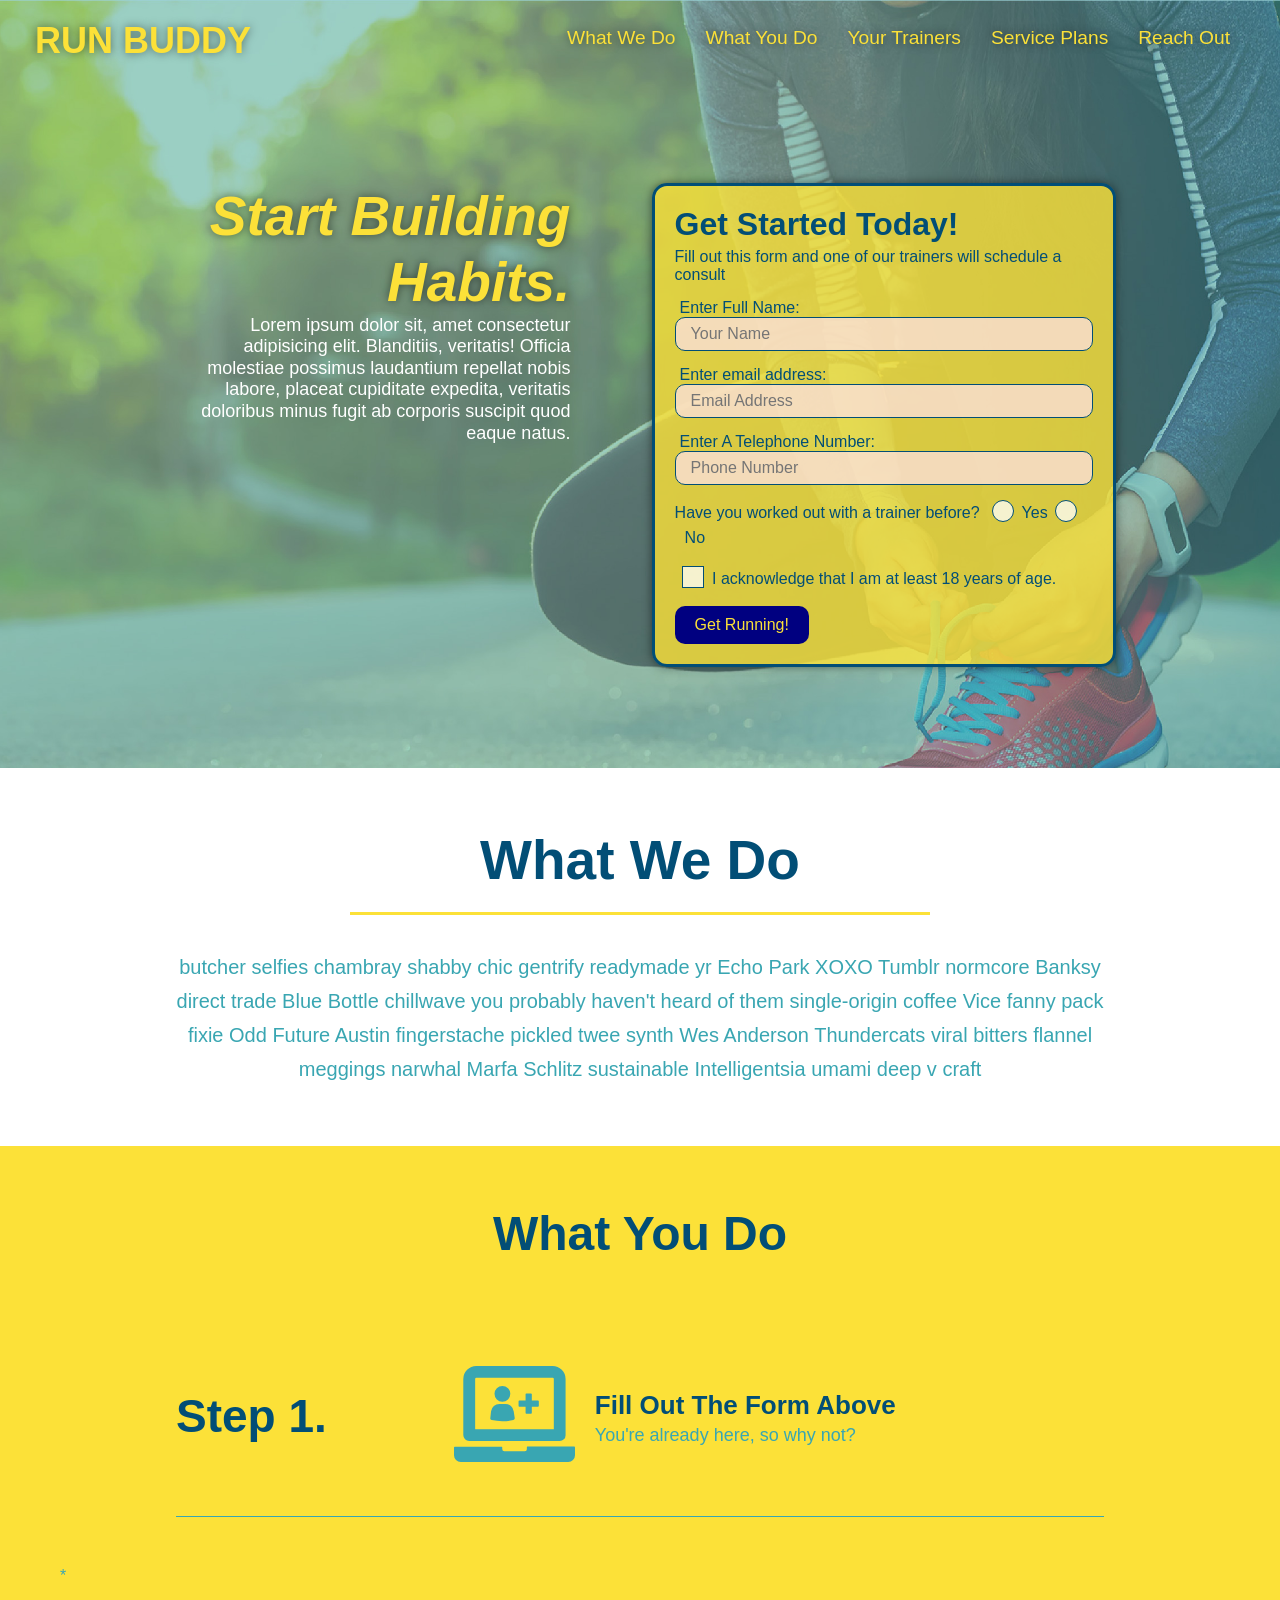
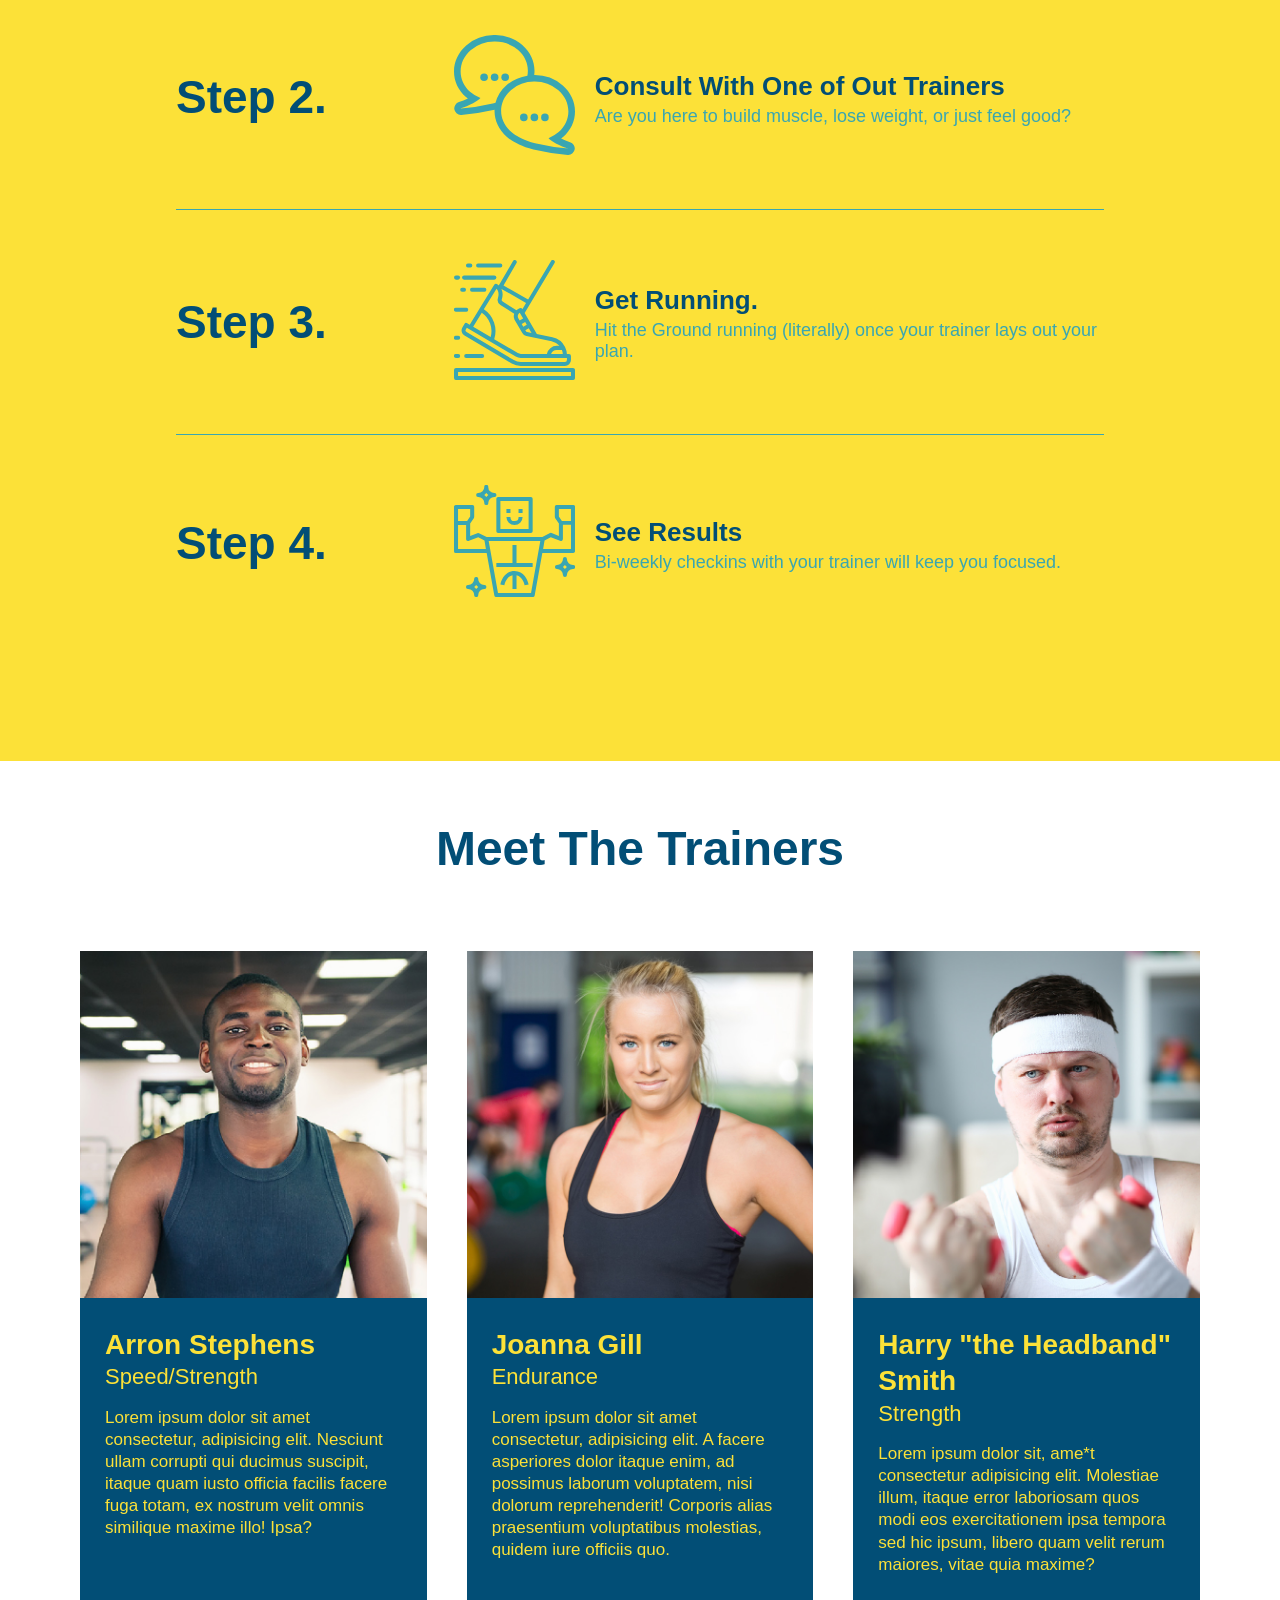
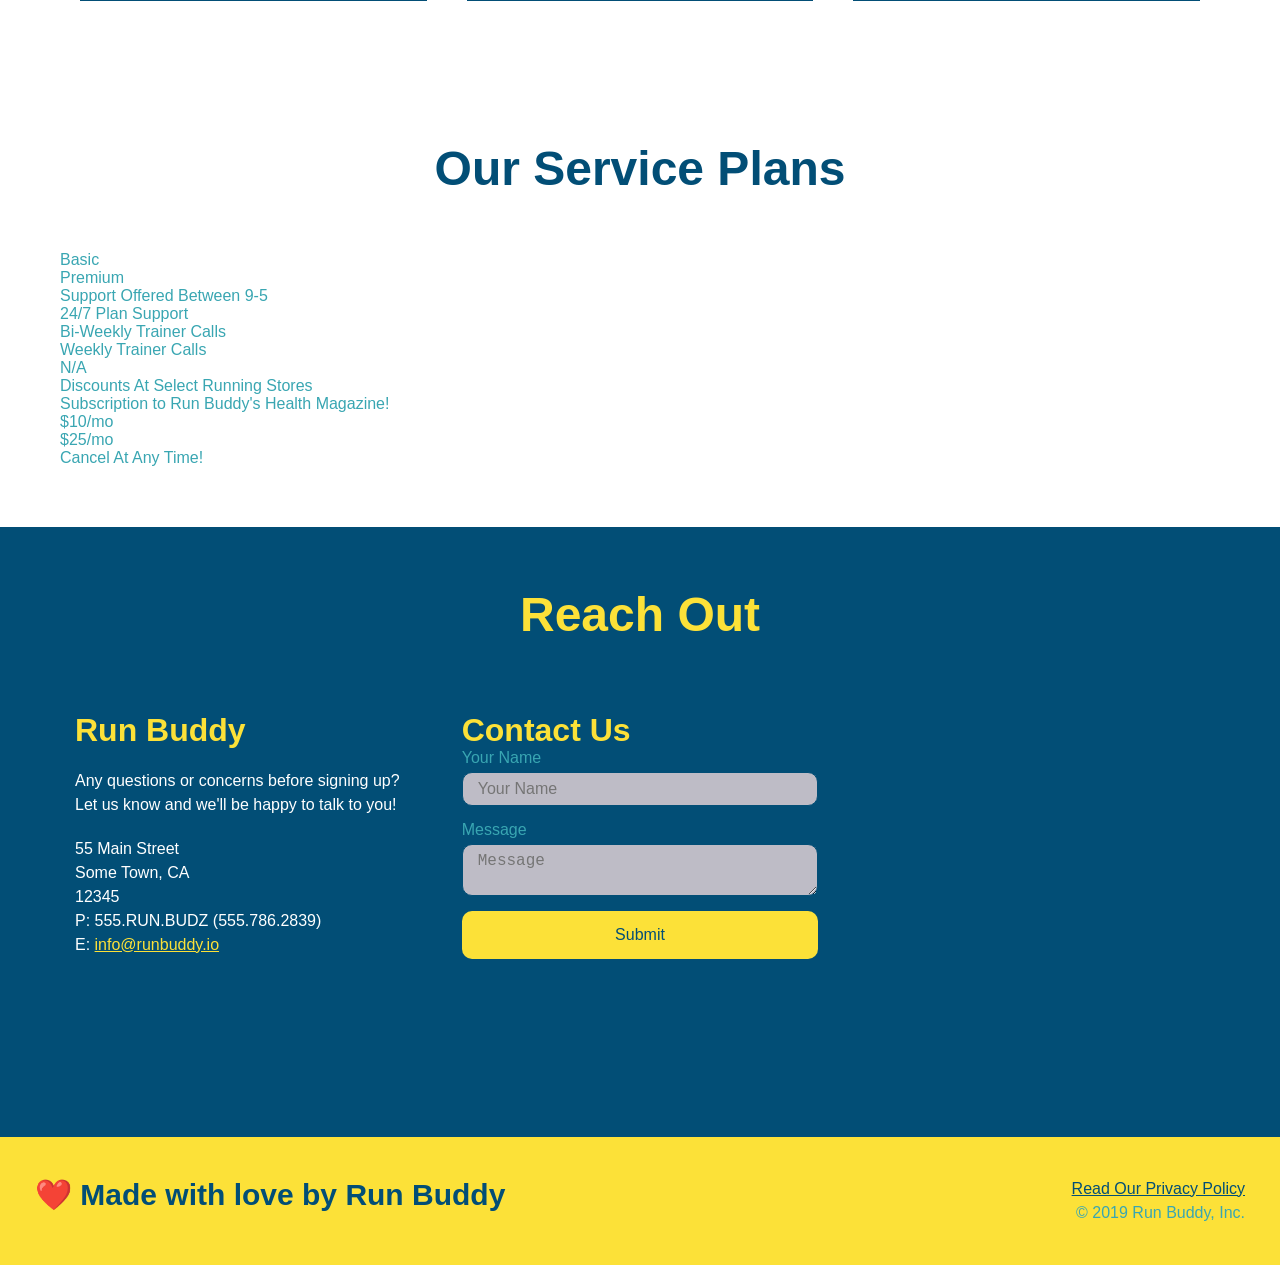
==== commit bcbb0b91: "final css touches" ====
--- a/index.html
+++ b/index.html
@@ -53,15 +53,20 @@
             <label for="phone">Enter A Telephone Number:</label>
             <input class="form-input" type="tel" placeholder="Phone Number" name="phone" id="phone"/>
             <p>Have you worked out with a trainer before?
-                <input type="radio" name="trainer-confirm" id="trainer-yes">
-                <label for="trainer-yes">Yes</label>
-                <input type="radio" name="trainer-confirm" id="trainer-no">
-                <label for="trainer-no">No</label>
+                <span class="radio-wrapper">
+                    <input type="radio" name="trainer-confirm" id="trainer-yes">
+                    <label for="trainer-yes">Yes</label>
+                </span>
+                <span class="radio-wrapper">
+                    <input type="radio" name="trainer-confirm" id="trainer-no">
+                    <label for="trainer-no">No</label>
+                </span>
             </p>
             <p>
-                I acknowledge that I am at least 18 years of age.
-                <input type="checkbox" name="age-confirm" id="checkbox">
-                <label for="18-or-over"></label>
+                <span class="checkbox-wrapper">
+                    <input type="checkbox" name="age-confirm" id="checkbox" />
+                    <label for="checkbox">I acknowledge that I am at least 18 years of age.</label>
+                </span>
             </p>
             <button type="submit">
                 Get Running!
--- a/assets/css/style.css
+++ b/assets/css/style.css
@@ -13,11 +13,19 @@
 /* apply styles to <header>*/
 header
     {
+        z-index: 9999;
+        position: -webkit-sticky;
+        position: sticky;
+        top: 0;
         padding: 20px 35px;
         background-color: #39a6b2;
         display: flex;
         justify-content: space-between;
         flex-wrap: wrap;
+        background-image: url("../images/hero-bg.jpg");
+        background-size: cover;
+        background-position: 80%;
+        background-attachment: fixed;
     }
 
 header h1
@@ -26,6 +34,7 @@
         font-size: 36px;
         color: #fce138;
         margin:0;
+        text-shadow: 0 0 10px rgba(0, 0, 0, 0.5);
     }
 
 header a
@@ -53,6 +62,15 @@
         padding: 10px 15px;
         font-weight: lighter;
         font-size: 1.5vw;
+        text-shadow: 0 0 10px rgba(0, 0, 0, 0.5);
+    }
+
+header nav ul li a:hover
+    {
+        background: #fce138;
+        color: #024e76;
+        border-radius: 15px;
+        text-shadow: none;
     }
 
 /* apply styles to the footer*/
@@ -99,7 +117,8 @@
         flex-wrap: wrap;
         background-image: url("../images/hero-bg.jpg");
         background-size: cover;
-        background-position: center;
+        background-position: 80%;
+        background-attachment: fixed;
     }
 
     .hero-cta
@@ -117,16 +136,19 @@
             font-style: italic;
             font-size: 55px;
             color: #fce138;
+            text-shadow: 0 0 10px rgba(0, 0, 0, 0.5);
         }
 
     .hero-form
     {
-        background-color: #fce138;
+        background-color: rgba(252, 225, 56, 0.8);
         padding: 20px;
         color: #024e76;
         border: solid 3px #024e76;
+        border-radius: 15px;
         width: 40%;
         margin: 3.5%;
+        box-shadow:0 0 10px rgba(0, 0, 0, 0.5);
     }
 
 .hero-form p
@@ -143,6 +165,7 @@
 .form-input
     {
         border: 1px solid #024e76;
+        border-radius: 10px;
         display: block;
         padding: 7px 15px;
         font-size: 16px;
@@ -161,9 +184,82 @@
         background-color: navy;
         color: #fce138;
         border:none;
+        border-radius: 10px;
         padding: 10px 20px;
         font-size: 16px;
     }
+
+.hero-form button:hover
+    {
+        background-color: #39a6b2;
+    }
+
+.checkbox-wrapper input, .radio-wrapper input   
+    {
+        opacity: 0;
+    }
+
+.checkbox-wrapper label, .radio-wrapper label
+    {
+        position: relative;
+        left: 10px;
+        margin: 10px;
+        line-height: 1.6;
+    }
+
+.checkbox-wrapper label::before, .radio-wrapper label::before
+    {
+        content: "";
+        height: 20px;
+        width: 20px;
+        background: rgba(255, 255, 255, 0.75);
+        border: 1px solid #024e76;
+        position: absolute;
+        top: -4px;
+        left: -30px;  
+    }
+
+.radio-wrapper label::before
+    {
+        border-radius: 50%;
+    }
+
+.radio-wrapper label::after
+    {
+        content: "";
+        width: 20px;
+        height: 20px;
+        border-radius: 50%;
+        background: #024e76;
+        position: absolute;
+        left: -29px;
+        top: -3px;
+        background-image: radial-gradient(circle, #39a6b2, #024e76);
+    }
+
+.checkbox-wrapper input + label::after, .radio-wrapper input + label::after
+    {
+        content: none;
+    }
+
+.checkbox-wrapper input:checked + label::after, .radio-wrapper input:checked + label::after
+    {
+        content: "";
+    }
+
+.checkbox-wrapper label::after
+    {
+        content: "";
+        height: 6px;
+        width: 14px;
+        border-left: 2px solid #024e76;
+        border-bottom: 2px solid #024e76;
+        position: absolute;
+        left: -26px;
+        top: 1px;
+        transform: rotate(-58deg);
+    }
+
 /*hero style ends*/
 
 /*start style info section*/
@@ -217,14 +313,19 @@
 
 .step
     {
+        border-bottom: 1px solid #39a6b2;
         margin: 50px auto;
         padding-bottom: 50px;
         width: 80%;
-        border-bottom: 1px solid #39a6b2;
         display: flex;
         flex-wrap: wrap;
         align-items: center;
         justify-content: space-between;
+    }
+
+.step:last-child
+    {
+        border-bottom: none;
     }
 
 .step-info
@@ -385,7 +486,9 @@
 
 .contact-form input, .contact-form textarea
     {
+        background-color: rgba(252, 225, 225, 0.75);
         border: 1px solid #024e76;
+        border-radius: 10px;
         display: block;
         padding: 7px 15px;
         font-size: 16px;
@@ -395,10 +498,17 @@
         margin-top: 5px;
     }
 
+.contact-form input:focus, .contact-form textarea:focus
+    {
+        background-color: rgba(252, 225, 225, 1);
+        outline: none;
+    }
+
 .contact-form button
     {
         width: 100%;
         border: none;   
+        border-radius: 10px;
         background: #fce138;
         color: #024e76;
         text-align: center;
@@ -406,73 +516,33 @@
         font-size: 16px;
     }
 
+.contact-form button:hover
+    {
+        color: #fce138;
+        background: #39a6b2;
+    }
+
+.form-input
+    {
+        background-color: rgba(252, 225, 225, 0.75);
+    }
+
+.form-input:focus
+    {
+        background-color: rgba(252, 225, 225, 1);
+        outline: none;
+    }
+
+
 /*reach out style end*/
 
-/* service plan grid style */
-.services
-    {
-        background: #fce138;
-    }
-
-.service-grid-wrapper
-    {
-        display: flex;
-        width: 100%;
-        justify-content: center;
-    }
-
-.service-grid-container
-    {
-        background: lightyellow;
-        width: 80%;
-        display: grid;
-        grid-template-columns: 1fr repeat(2, 4fr);
-        grid-template-rows: repeat(5, 1fr) 2fr; 
-        border: 2px solid #024e76;
-        color: #024e76;
-        font-size: 1.2rem;
-    }
-
-.service-grid-item
-    {
-        padding: 15px 0;
-        border: 2px solid #024e76;
-        display: flex;
-        align-items: center;
-        justify-content: center;
-        text-align: center;
-    }
-
-/* specific match */
-.service-grid-item.basic
-    {
-        grid-column: 2 / span 1;
-    }
-
-.service-grid-item.both
-    {
-        grid-column: 2 / span 2;
-    }
-
-.service-grid-item.cancel
-    {
-        writing-mode: vertical-lr;
-        transform: rotate(180deg);
-        grid-column: 1;
-        grid-row: 1 / -1;
-    }
-
-.grid-head, .grid-price, .service-grid-item.cancel
-    {
-        font-size: 1.5rem;
-        font-weight: bold;
-    }
-/* MediaQuery styles*/ 
+/* MediaQuery styles */ 
 
 @media screen and (max-width:980px)
 {
     header
         {
+            position: relative;
             padding-bottom: 0;
             justify-content: center;
         }
@@ -544,25 +614,6 @@
         {
             flex: 100%;
         }
-    .service-grid-container
-        {
-            grid-template-columns: 1fr 1fr;
-        }
-    .service-grid-item.basic
-        {
-            grid-column: 1;
-        }
-    .service-grid-item.both
-        {
-            grid-column: 1 / -1;
-        }
-    .service-grid-item.cancel
-        {
-            transform: none;
-            writing-mode: unset;
-            grid-column: 1 / -1;
-            grid-row: -1;
-        }
 }
 
 @media screen and (max-width: 575px)
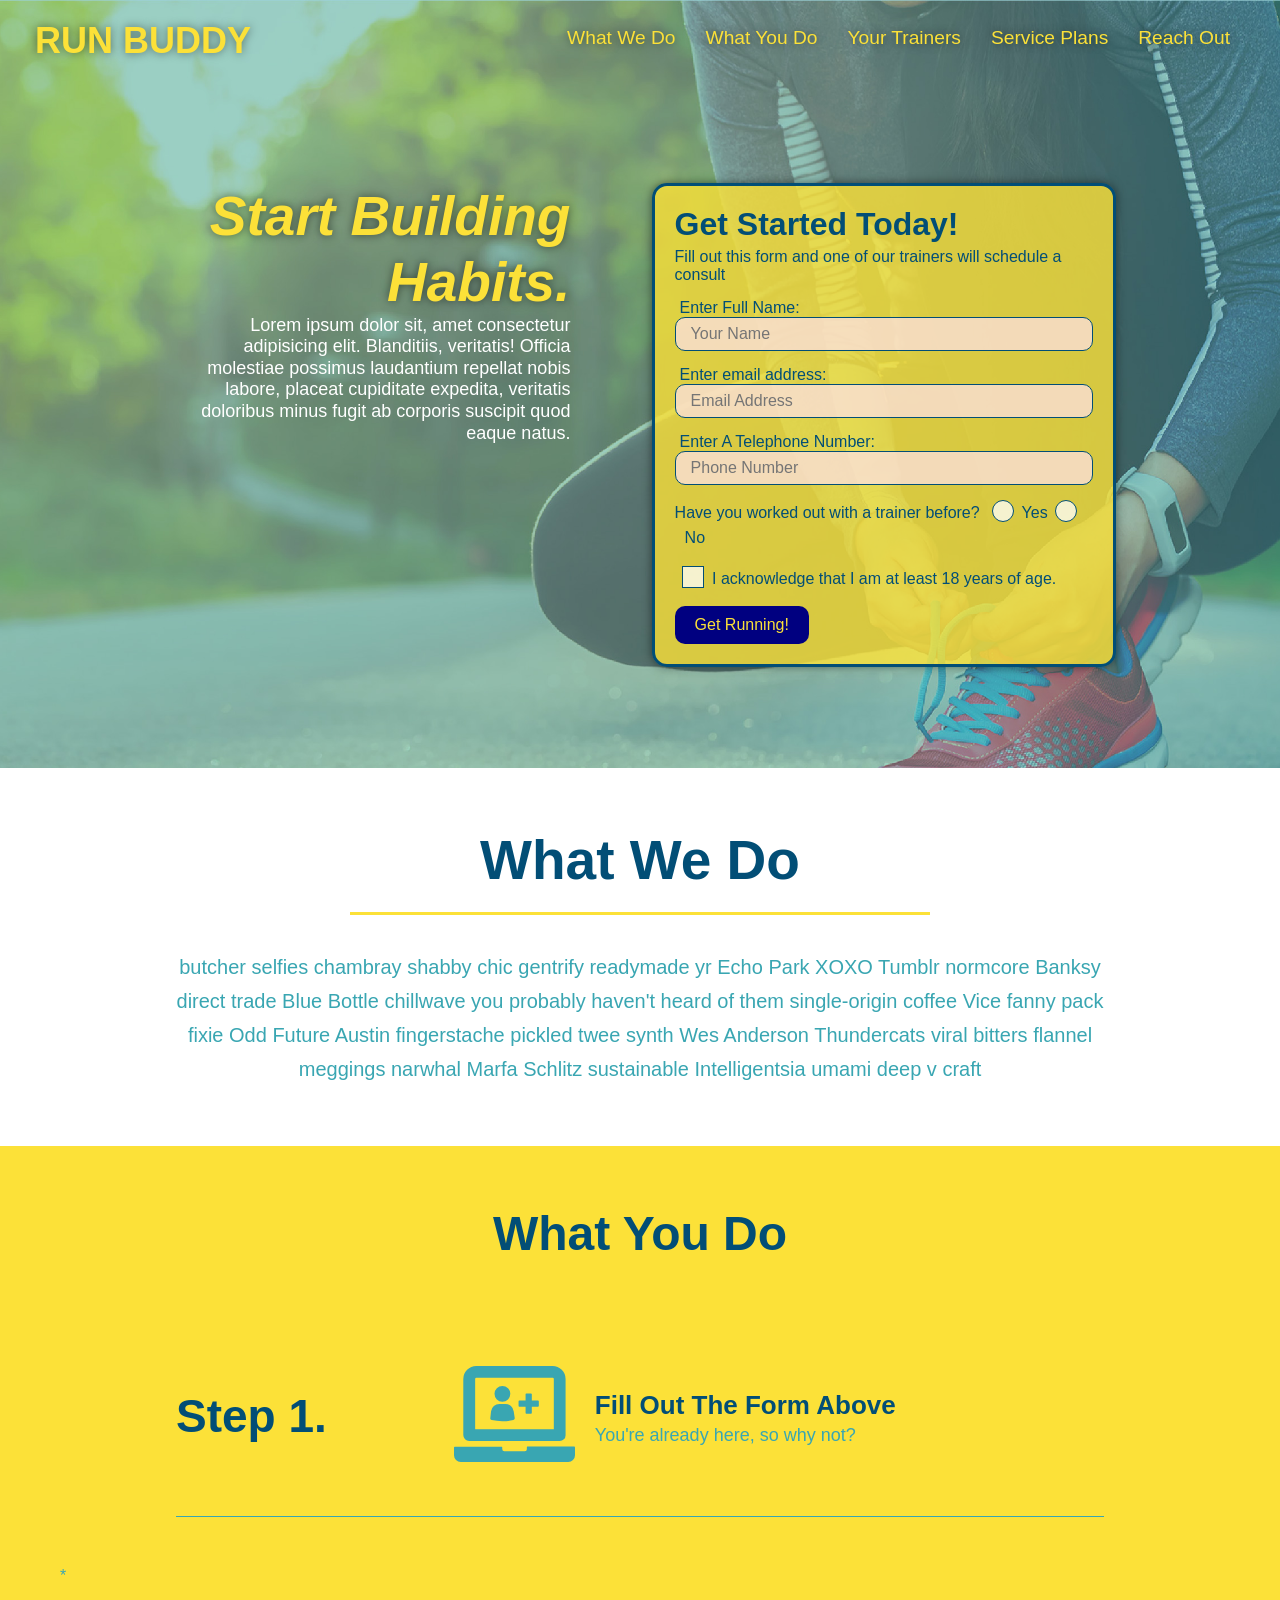
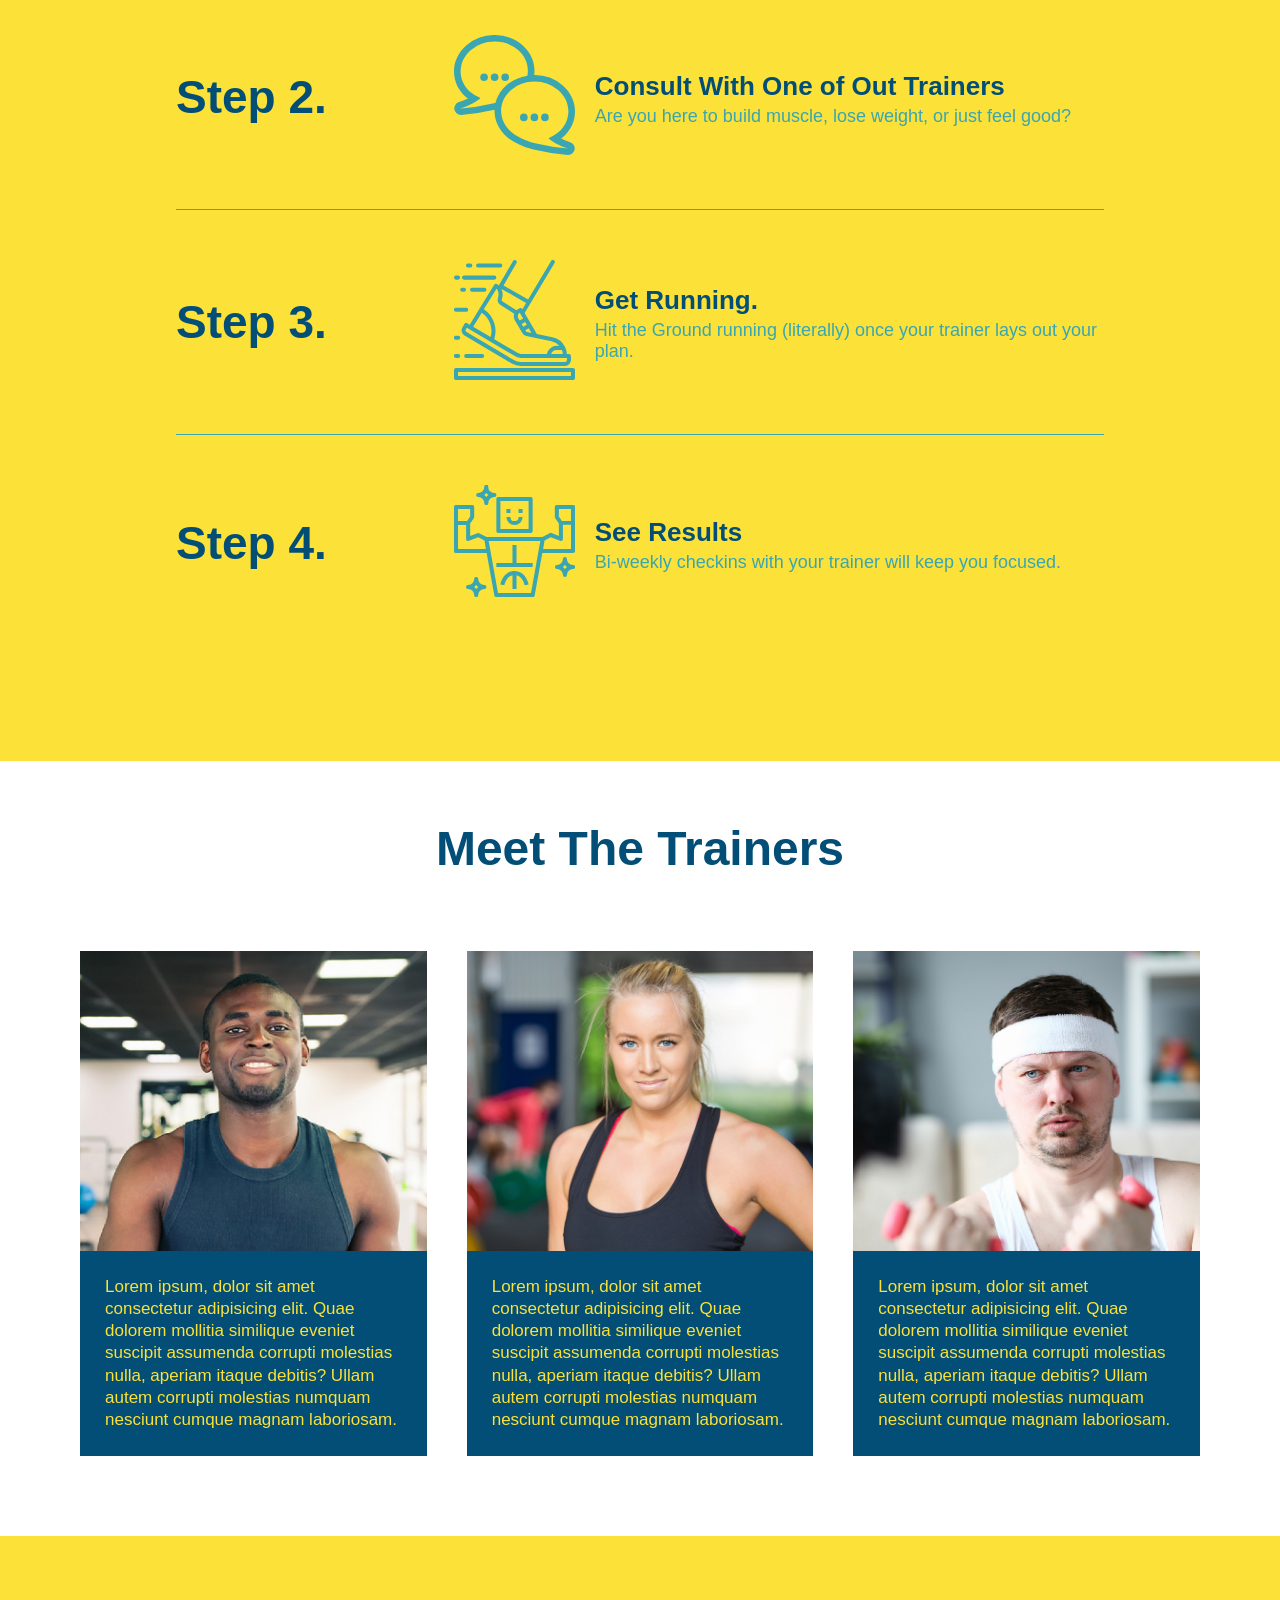
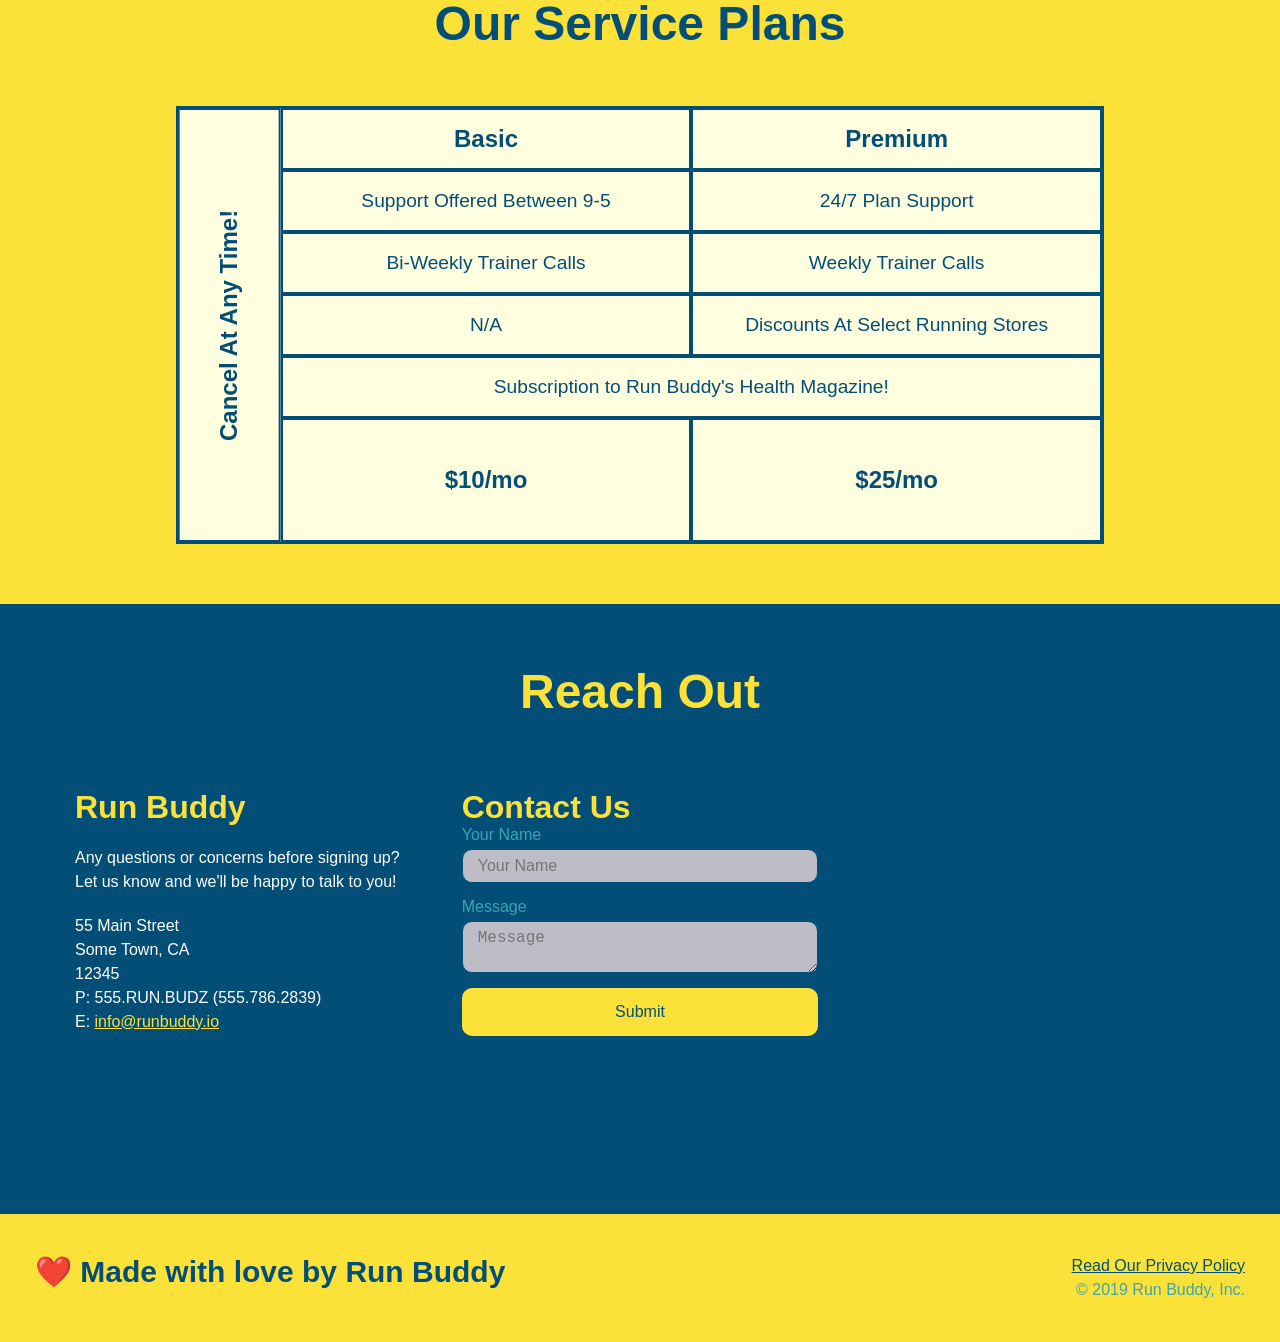
==== commit 96fe293b: "trainer hover animation" ====
--- a/index.html
+++ b/index.html
@@ -155,42 +155,56 @@
     <!--first trainer bio-->
     <div class="trainers">
     <article class="trainer">
-        <img src="./assets/images/trainer-1.jpg" alt="Arron Stephens in his workout clothes, ready to pump iron" />
-            <div class="trainer-bio">
-                <h3 class="trainer-name">Arron Stephens</h3>
-                <h4 class="trainer-role">Speed/Strength</h4>
-                <p>Lorem ipsum dolor sit amet consectetur, adipisicing elit. Nesciunt ullam corrupti qui ducimus suscipit, itaque quam iusto officia facilis facere fuga totam, ex nostrum velit omnis similique maxime illo! Ipsa?</p>
-            </div>
+        <div class="trainer-img trainer-1">
+            <div>
+                <h3>Arron Stephens</h3>
+                <h4>Speed/Strength</h4>
+            </div>
+        </div>
+        <div class="trainer-bio">
+            <h3>Arron Stephens</h3>
+            <h4>Speed/Strength</h4>
+            <p>Lorem ipsum, dolor sit amet consectetur adipisicing elit. Quae dolorem mollitia similique eveniet suscipit assumenda corrupti molestias nulla, aperiam itaque debitis? Ullam autem corrupti molestias numquam nesciunt cumque magnam laboriosam.</p>
+        </div>
     </article>
     <!--second trainer bio-->
     <article class="trainer">
-        <img src="./assets/images/trainer-2.jpg" alt="Joanna Gill cooling off after a workout">
+        <div class="trainer-img trainer-2">
+            <div>
+                <h3>Joanna Gill</h3>
+                <h4>Endurance</h4>
+            </div>
+        </div>
         <div class="trainer-bio">
-            <h3 class="trainer-name">Joanna Gill</h3>
-            <h4 class="trainer-role">Endurance</h4>
-            <p>Lorem ipsum dolor sit amet consectetur, adipisicing elit. A facere asperiores dolor itaque enim, ad possimus laborum voluptatem, nisi dolorum reprehenderit! Corporis alias praesentium voluptatibus molestias, quidem iure officiis quo.</p>
+            <h3>Joanna Gill</h3>
+            <h4>Endurance</h4>
+            <p>Lorem ipsum, dolor sit amet consectetur adipisicing elit. Quae dolorem mollitia similique eveniet suscipit assumenda corrupti molestias nulla, aperiam itaque debitis? Ullam autem corrupti molestias numquam nesciunt cumque magnam laboriosam.</p>
         </div>
     </article>
     <!--third trainer bio-->
     <article class="trainer">
-        <img src="./assets/images/trainer-3.jpg" alt="Harry Smith wearing a headband and lifting comically small pink weights">
+        <div class="trainer-img trainer-3">
+            <div>
+                <h3>Harry "The Headband" Smith</h3>
+                <h4>Strength</h4>
+            </div>
+        </div>
         <div class="trainer-bio">
-            <h3 class="trainer-name">Harry "the Headband" Smith</h3>
-            <h4 class="trainer-info">Strength</h4>
-        <p>Lorem ipsum dolor sit, ame*t consectetur adipisicing elit. Molestiae illum, itaque error laboriosam quos modi eos exercitationem ipsa tempora sed hic ipsum, libero quam velit rerum maiores, vitae quia maxime?</p>
+            <h3>Harry "The Headband" Smith</h3>
+            <h4>Strength</h4>
+            <p>Lorem ipsum, dolor sit amet consectetur adipisicing elit. Quae dolorem mollitia similique eveniet suscipit assumenda corrupti molestias nulla, aperiam itaque debitis? Ullam autem corrupti molestias numquam nesciunt cumque magnam laboriosam.</p>
         </div>
     </article>
     </div>
 </section>
 
 <!--grid container for service plans-->
-<section id="sevice-plans" class="services">
+<section id="service-plans" class="services">
     <h2 class="section-title secondary-border">
         Our Service Plans
     </h2>
     <div class="service-grid-wrapper">
         <div class="service-grid-container">
-            
             <!--Headers-->
             <div class="service-grid-item grid-head basic">
                 Basic
--- a/assets/css/style.css
+++ b/assets/css/style.css
@@ -391,9 +391,81 @@
         flex: 1;
     }
 
-.trainer img
+.trainer-img
     {
         width: 100%;
+        min-height: 300px;
+        background-size: cover;
+        display: flex;
+        padding: 15px;
+        align-items: flex-end;
+    }
+
+.trainer-img div
+    {
+        overflow: hidden;
+    }
+
+.trainer-img h3
+    {
+        position: relative;
+        z-index: 10;
+        font-size: 28px;
+        margin-bottom: 5px;
+        top: 200px;
+        transition: top;
+        transition-timing-function: 0.6s;
+    }
+
+.trainer-img h4
+    {
+        position: relative;
+        z-index: 10;
+        font-size: 22px;
+        font-weight: lighter;
+        top: 200px;
+        transition: top;
+        transition-timing-function: 0.6s;
+    }
+.trainer-img::after
+    {
+        content: "";
+        height: 100%;
+        width: 100%;
+        background:linear-gradient(rgba(252, 225, 56, 0.15), #024e76);
+        position: absolute;
+        top: 0;
+        left: 0;
+        opacity: 0;
+        transition: gradient, 0.5s;
+    }
+
+.trainer:hover .trainer-img::after
+    {
+        opacity: 1;
+    }
+
+.trainer:hover .trainer-img h3, .trainer:hover .trainer-img h4
+    {
+        top: 0px;
+    }
+
+.trainer-1
+    {
+        background-image: url("../images/trainer-1.jpg");
+        position: relative;
+    }
+
+.trainer-2
+    {
+        background-image: url("../images/trainer-2.jpg");
+        position: relative;
+    }
+
+.trainer-3
+    {
+        background-image: url("../images/trainer-3.jpg");
+        position: relative;
     }
 
 .trainer-bio
@@ -405,6 +477,7 @@
 .trainer-bio h3
     {
         font-size: 28px;
+        display: none;
     }
 
 .trainer-bio h4
@@ -412,6 +485,7 @@
         font-weight: lighter;
         font-size: 22px;
         margin-bottom: 15px;
+        display: none;
     }
 
 .trainer-bio p
@@ -434,6 +508,66 @@
         display: flex;
     }
 /* end styling trainer info*/
+
+/* service plan grid style */
+.services
+    {
+        background: #fce138;
+    }
+
+.service-grid-wrapper
+    {
+        display: flex;
+        width: 100%;
+        justify-content: center;
+    }
+
+.service-grid-container
+    {
+        background: lightyellow;
+        width: 80%;
+        display: grid;
+        grid-template-columns: 1fr repeat(2, 4fr);
+        grid-template-rows: repeat(5, 1fr) 2fr; 
+        border: 2px solid #024e76;
+        color: #024e76;
+        font-size: 1.2rem;
+    }
+
+.service-grid-item
+    {
+        padding: 15px 0;
+        border: 2px solid #024e76;
+        display: flex;
+        align-items: center;
+        justify-content: center;
+        text-align: center;
+    }
+*
+/* specific match */
+.service-grid-item.basic
+    {
+        grid-column: 2 / span 1;
+    }
+
+.service-grid-item.both
+    {
+        grid-column: 2 / span 2;
+    }
+
+.service-grid-item.cancel
+    {
+        writing-mode: vertical-lr;
+        transform: rotate(180deg);
+        grid-column: 1;
+        grid-row: 1 / -1;
+    }
+
+.grid-head, .grid-price, .service-grid-item.cancel
+    {
+        font-size: 1.5rem;
+        font-weight: bold;
+    }
 
 /* start styling reach out section*/
 .contact
@@ -584,7 +718,9 @@
         {
             flex: 1 100%;
         }
+
 }
+
 
 @media screen and (max-width:768px)
 {
@@ -614,6 +750,16 @@
         {
             flex: 100%;
         }
+
+    .trainer-img h3, .trainer-img h4, .trainer-img::after    
+        {
+            display: none;
+        }
+
+    .trainer-bio h3, .trainer-bio h4 
+        {
+            display: inline;
+        }
 }
 
 @media screen and (max-width: 575px)
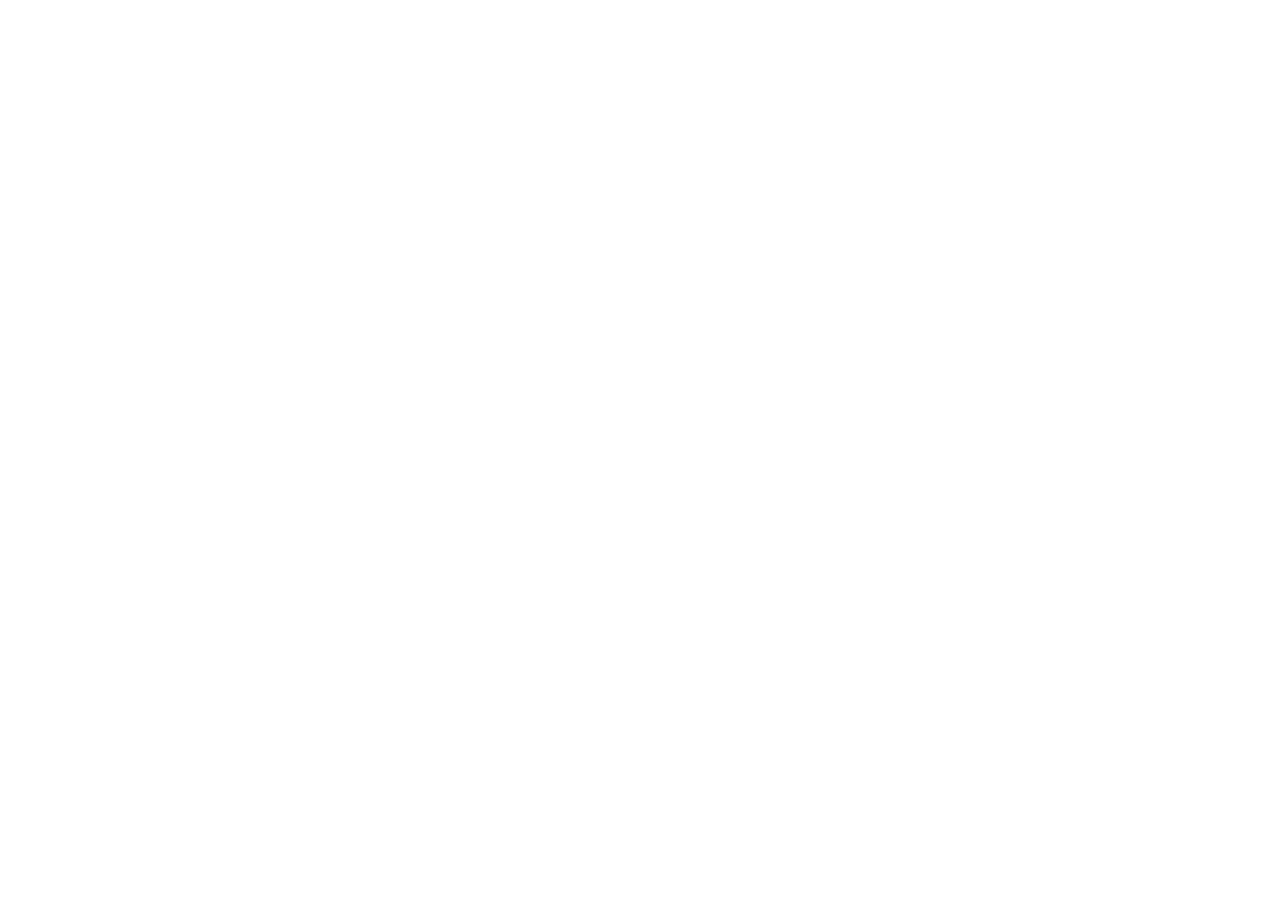
==== commit 168cf94c: "first commit" ====
--- a/index.html
+++ b/index.html
@@ -1,323 +1,12 @@
 <!DOCTYPE html>
 <html lang="en">
 <head>
-    <meta name="viewport" content="width=device-width, initial-scale=1.0" />
-    <meta charset="UTF-8"/>
+    <meta charset="UTF-8">
+    <meta http-equiv="X-UA-Compatible" content="IE=edge">
+    <meta name="viewport" content="width=device-width, initial-scale=1.0">
     <title>Run Buddy</title>
 </head>
-<link rel="stylesheet" href="./assets/css/style.css" />
 <body>
-    <!--navigation-->
-<header>
-        <h1>
-            <a href="./index.html">RUN BUDDY</a>
-        </h1>
-  <nav>
-    <!--unordered list element-->
-    <ul>
-        <!--list item element-->
-        <li>    
-            <!--anchor element-->
-            <a href="#what-we-do"> What We Do</a>    
-        </li>
-        <li>
-            <a href="#what-you-do">What You Do</a>
-        </li>
-        <li>
-            <a href="#your-trainers">Your Trainers</a>
-        </li>
-        <li>
-            <a href="#service-plans">Service Plans</a>
-        </li>
-        <li>
-            <a href="#reach-out">Reach Out</a>
-        </li>
-    </ul>
-  </nav>
-</header>  
-
-    <!--hero/jumbotron-->
-<section class="hero">
-    <article class="hero-cta">
-        <h2>Start Building Habits.</h2>
-        <p>Lorem ipsum dolor sit, amet consectetur adipisicing elit. Blanditiis, veritatis! Officia molestiae possimus laudantium repellat nobis labore, placeat cupiditate expedita, veritatis doloribus minus fugit ab corporis suscipit quod eaque natus.</p>
-    </article>
-    <div class="hero-form">
-        <h3>Get Started Today!</h3>
-        <p>Fill out this form and one of our trainers will schedule a consult</p>
-        <form>
-            <label for="name">Enter Full Name:</label>
-            <input class="form-input" type="text" placeholder="Your Name" name="name" id="name"/>
-            <label for="email">Enter email address:</label>
-            <input class="form-input" type="email" placeholder="Email Address" name="email" id="email"/>
-            <label for="phone">Enter A Telephone Number:</label>
-            <input class="form-input" type="tel" placeholder="Phone Number" name="phone" id="phone"/>
-            <p>Have you worked out with a trainer before?
-                <span class="radio-wrapper">
-                    <input type="radio" name="trainer-confirm" id="trainer-yes">
-                    <label for="trainer-yes">Yes</label>
-                </span>
-                <span class="radio-wrapper">
-                    <input type="radio" name="trainer-confirm" id="trainer-no">
-                    <label for="trainer-no">No</label>
-                </span>
-            </p>
-            <p>
-                <span class="checkbox-wrapper">
-                    <input type="checkbox" name="age-confirm" id="checkbox" />
-                    <label for="checkbox">I acknowledge that I am at least 18 years of age.</label>
-                </span>
-            </p>
-            <button type="submit">
-                Get Running!
-            </button>   
-        </form>
-    </div>
-</section>
-
-<!--"What we do" section-->
-<section id="what-we-do" class="intro">
-    <div class="flex-row">
-        <h2 class="section-title primary-border">What We Do</h2>
-    </div>
-
-    <div class="flex-row">
-        <p>
-            butcher selfies chambray shabby chic gentrify readymade yr Echo Park XOXO Tumblr normcore Banksy direct trade Blue Bottle chillwave you probably haven't heard of them single-origin coffee Vice fanny pack fixie Odd Future Austin fingerstache pickled twee synth Wes Anderson Thundercats viral bitters flannel meggings narwhal Marfa Schlitz sustainable Intelligentsia umami deep v craft
-        </p>
-    </div>
-</section>
-
-<!--"what you do" section-->
-<section id="what-you-do" class="steps" >
-    <div class="flex-row">
-        <h2 class="section-title secondary-border">What You Do</h2>
-    </div>
     
-    <div class="step">
-        <h3>Step 1.</h3>
-        <div class="step-info">
-            <div class="step-img">
-                <img src="./assets/images/step-1.svg" alt="" />
-            </div>    
-            <div class="step-text">
-                <h4>Fill Out The Form Above</h4>
-                <p>You're already here, so why not?</p>
-            </div> 
-        </div>    
-    </div>
-*
-    <div class="step">
-        <h3>Step 2.</h3>
-        <div class="step-info">
-            <div class="step-img">
-                <img src="./assets/images/step-2.svg" alt="" />
-            </div>
-            <div class="step-text">
-                <h4>Consult With One of Out Trainers</h4>    
-                <p>Are you here to build muscle, lose weight, or just feel good?</p>
-            </div>   
-        </div>        
-    </div>
-
-    <div class="step">
-        <h3>Step 3.</h3>
-        <div class="step-info">
-            <div class="step-img">
-                <img src="./assets/images/step-3.svg" alt="" />
-            </div>
-            <div class="step-text">    
-                <h4>Get Running.</h4>
-                <p>Hit the Ground running (literally) once your trainer lays out your plan.</p>
-            </div>      
-        </div>        
-    </div>
-
-    <div class="step">
-        <h3>Step 4.</h3>
-        <div class="step-info">
-            <div class="step-img">  
-                <img src="assets/images/step-4.svg" alt="" />
-            </div>
-            <div class="step-text">
-                <h4>See Results</h4>
-                <p>Bi-weekly checkins with your trainer will keep you focused.</p>
-            </div>
-        </div>
-    </div>
-</section>
-
-<!--"meet the trainers" section-->
-<section id="your-trainers">
-    <div class="flex-row">
-        <h2 class="section-title primary-border">Meet The Trainers</h2>
-    </div>
-    <!--first trainer bio-->
-    <div class="trainers">
-    <article class="trainer">
-        <div class="trainer-img trainer-1">
-            <div>
-                <h3>Arron Stephens</h3>
-                <h4>Speed/Strength</h4>
-            </div>
-        </div>
-        <div class="trainer-bio">
-            <h3>Arron Stephens</h3>
-            <h4>Speed/Strength</h4>
-            <p>Lorem ipsum, dolor sit amet consectetur adipisicing elit. Quae dolorem mollitia similique eveniet suscipit assumenda corrupti molestias nulla, aperiam itaque debitis? Ullam autem corrupti molestias numquam nesciunt cumque magnam laboriosam.</p>
-        </div>
-    </article>
-    <!--second trainer bio-->
-    <article class="trainer">
-        <div class="trainer-img trainer-2">
-            <div>
-                <h3>Joanna Gill</h3>
-                <h4>Endurance</h4>
-            </div>
-        </div>
-        <div class="trainer-bio">
-            <h3>Joanna Gill</h3>
-            <h4>Endurance</h4>
-            <p>Lorem ipsum, dolor sit amet consectetur adipisicing elit. Quae dolorem mollitia similique eveniet suscipit assumenda corrupti molestias nulla, aperiam itaque debitis? Ullam autem corrupti molestias numquam nesciunt cumque magnam laboriosam.</p>
-        </div>
-    </article>
-    <!--third trainer bio-->
-    <article class="trainer">
-        <div class="trainer-img trainer-3">
-            <div>
-                <h3>Harry "The Headband" Smith</h3>
-                <h4>Strength</h4>
-            </div>
-        </div>
-        <div class="trainer-bio">
-            <h3>Harry "The Headband" Smith</h3>
-            <h4>Strength</h4>
-            <p>Lorem ipsum, dolor sit amet consectetur adipisicing elit. Quae dolorem mollitia similique eveniet suscipit assumenda corrupti molestias nulla, aperiam itaque debitis? Ullam autem corrupti molestias numquam nesciunt cumque magnam laboriosam.</p>
-        </div>
-    </article>
-    </div>
-</section>
-
-<!--grid container for service plans-->
-<section id="service-plans" class="services">
-    <h2 class="section-title secondary-border">
-        Our Service Plans
-    </h2>
-    <div class="service-grid-wrapper">
-        <div class="service-grid-container">
-            <!--Headers-->
-            <div class="service-grid-item grid-head basic">
-                Basic
-            </div>
-            
-            <div class="service-grid-item grid-head premium">
-                Premium
-            </div>
-            
-            <!--Body-->
-            <div class="service-grid-item basic">
-                Support Offered Between 9-5
-            </div>
-            
-            <div class="service-grid-item premium">
-               24/7 Plan Support
-            </div>
-            
-            <div class="service-grid-item basic">
-                Bi-Weekly Trainer Calls
-            </div>
-            
-            <div class="service-grid-item premium">
-                Weekly Trainer Calls
-            </div>
-            
-            <div class="service-grid-item basic">
-                N/A
-            </div>
-            
-            <div class="service-grid-item premium">
-                Discounts At Select Running Stores
-            </div>
-            
-            <div class="service-grid-item both">
-                Subscription to Run Buddy's Health Magazine!
-            </div>
-
-            <div class="service-grid-item grid-price basic">
-                $10/mo 
-            </div>
-
-            <div class="service-grid-item grid-price premium">
-                $25/mo
-            </div>
-
-            <div class="service-grid-item cancel">
-                Cancel At Any Time!
-            </div>
-        </div>
-    </div>
-</section>
-
-<!--"reach out" section-->
-<section id="reach-out" class="contact">
-    <div class="flex-row">
-        <h2 class="section-title secondary-border">Reach Out</h2>
-    </div>
-
-    <div class="contact-info"> 
-       
-        <div>
-            <h3>Run Buddy</h3>
-            <p>
-                Any questions or concerns before signing up?
-                <br />
-                Let us know and we'll be happy to talk to you!
-            </p>
-
-            <address>
-                55 Main Street <br />
-                Some Town, CA <br />
-                12345 <br />
-                P: 555.RUN.BUDZ (555.786.2839)<br />
-                E: <a href="mailto:info@runbuddy.io">info@runbuddy.io</a>
-            </address>
-        </div>
-
-        <div class="contact-form">
-            <h3>Contact Us</h3>
-            <form>
-                <label for="contact-name">Your Name</label>
-                <input type="text" id="contact-name" placeholder="Your Name"/>
-
-                <label for="contact-message">Message</label>
-                <textarea id="contact-message" placeholder="Message"></textarea>
-
-                <button type="submit">Submit</button>
-            </form>
-        </div>
-
-        <iframe src="https://www.google.com/maps/embed?pb=!1m18!1m12!1m3!1d103471.45223251419!2d-86.49048897384084!3d35.86168162501963!2m3!1f0!2f0!3f0!3m2!1i1024!2i768!4f13.1!3m3!1m2!1s0x8863f80e5b170141%3A0x850cb92ad6b577f6!2sMurfreesboro%2C%20TN!5e0!3m2!1sen!2sus!4v1607637557446!5m2!1sen!2sus"
-            width="400"
-            height="400"
-            frameborder="0"
-            style="border:0;"
-            allowfullscreen="" 
-            aria-hidden="false"
-            tabindex="0">
-        </iframe>
-
-    </div>    
-</section>
-
-
-
-<!--footer-->
-<footer>
-    <h2>❤️ Made with love by Run Buddy</h2>
-        <div>
-                <a href="./privacy-policy.html">Read Our Privacy Policy</a><br />
-                &copy; 2019 Run Buddy, Inc.
-        </div>
-</footer>
 </body>
 </html>
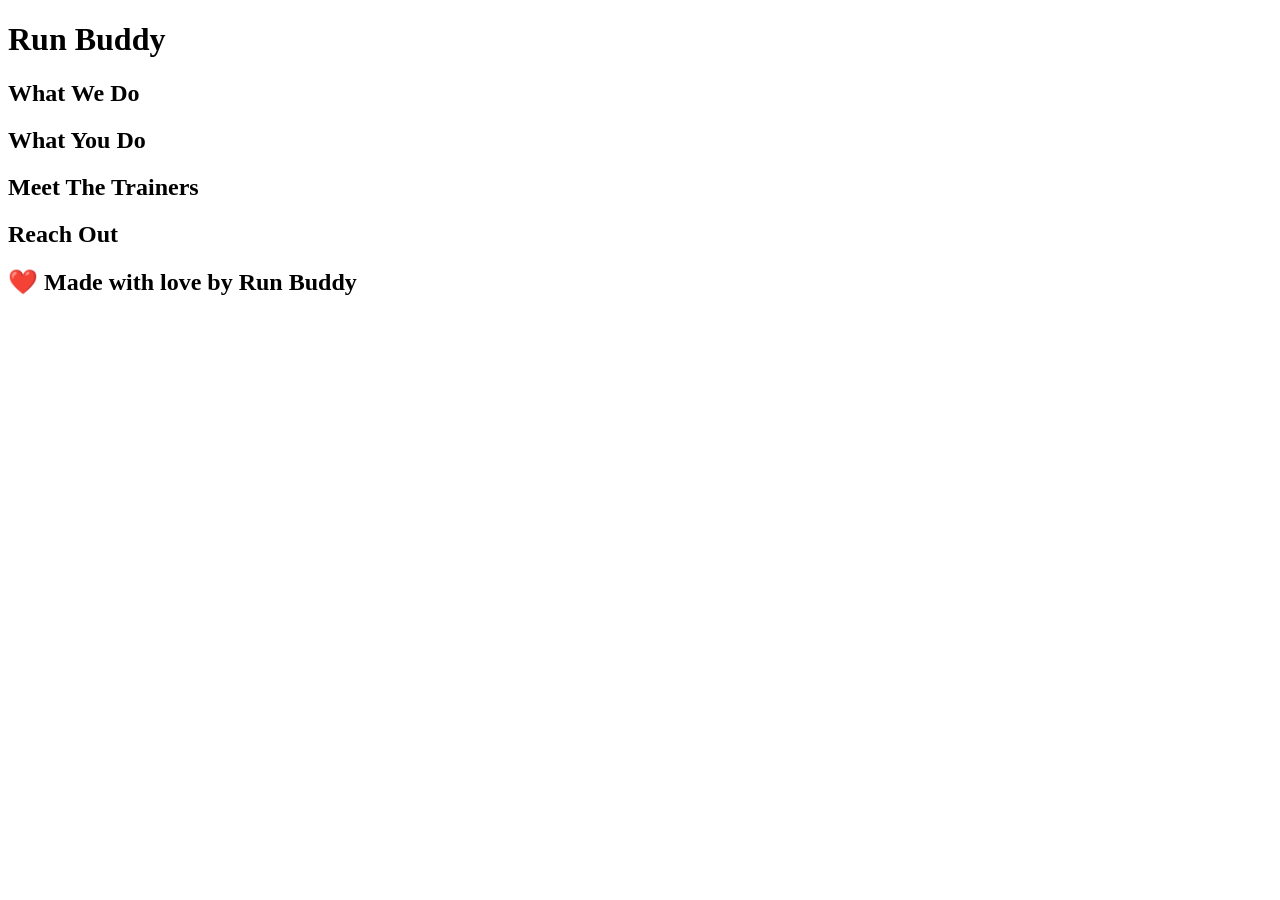
==== commit 4dad6523: "scaffolding done" ====
--- a/index.html
+++ b/index.html
@@ -7,6 +7,36 @@
     <title>Run Buddy</title>
 </head>
 <body>
+    <header>
+        <h1>Run Buddy</h1>
+    </header>
+    <!--Jumbotron-->
+    <section>
+
+    </section>
+
+    <!--What We Do Section-->
+    <section>
+        <h2>What We Do</h2>
+    </section>
+
+    <!--What You Do Section-->
+    <section>
+        <h2>What You Do</h2>
+    </section>
     
+    <!--Meet The Trainers Section-->
+    <section>
+        <h2>Meet The Trainers</h2>
+    </section>
+
+    <!--Reach Out Section-->
+    <section>
+        <h2>Reach Out</h2>
+    </section>
+
+    <footer>
+        <h2>❤️ Made with love by Run Buddy</h2>
+    </footer>
 </body>
 </html>
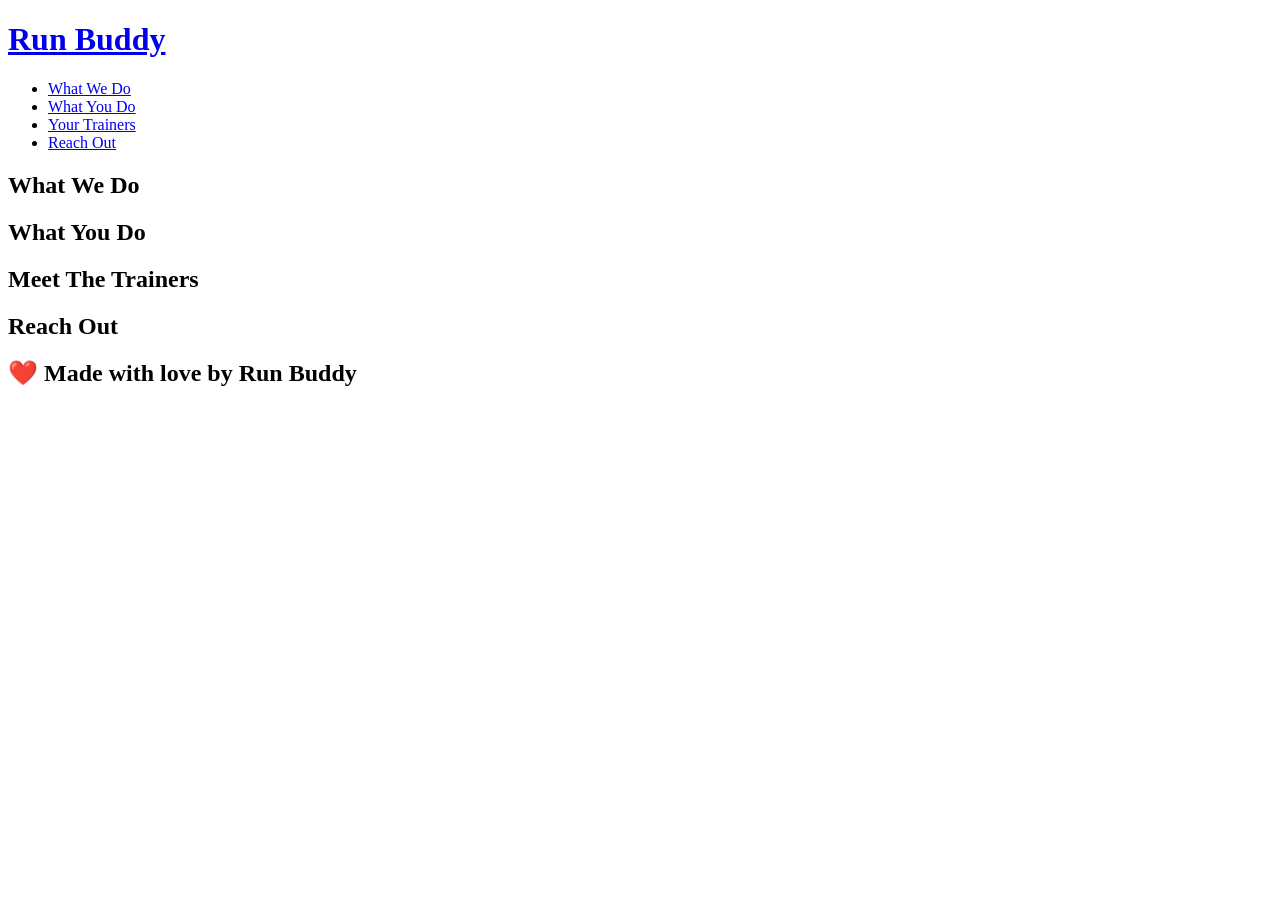
==== commit b5e1619c: "nav element created" ====
--- a/index.html
+++ b/index.html
@@ -8,7 +8,28 @@
 </head>
 <body>
     <header>
-        <h1>Run Buddy</h1>
+        <h1>
+            <a href="/">Run Buddy</a>
+        </h1>
+        <!--UO list-->
+        <ul>
+            <!--list item element-->
+            <li>
+                <a href="#what-we-do">What We Do</a>
+            </li>
+            <li>
+                <a href="#what-you-do">What You Do</a>
+            </li>
+            <li>
+                <a href="#your-trainers">Your Trainers</a>
+            </li>
+            <li>
+                <a href="#reach-out">Reach Out</a>
+            </li>
+        </ul>
+        <nav>
+
+        </nav>
     </header>
     <!--Jumbotron-->
     <section>
